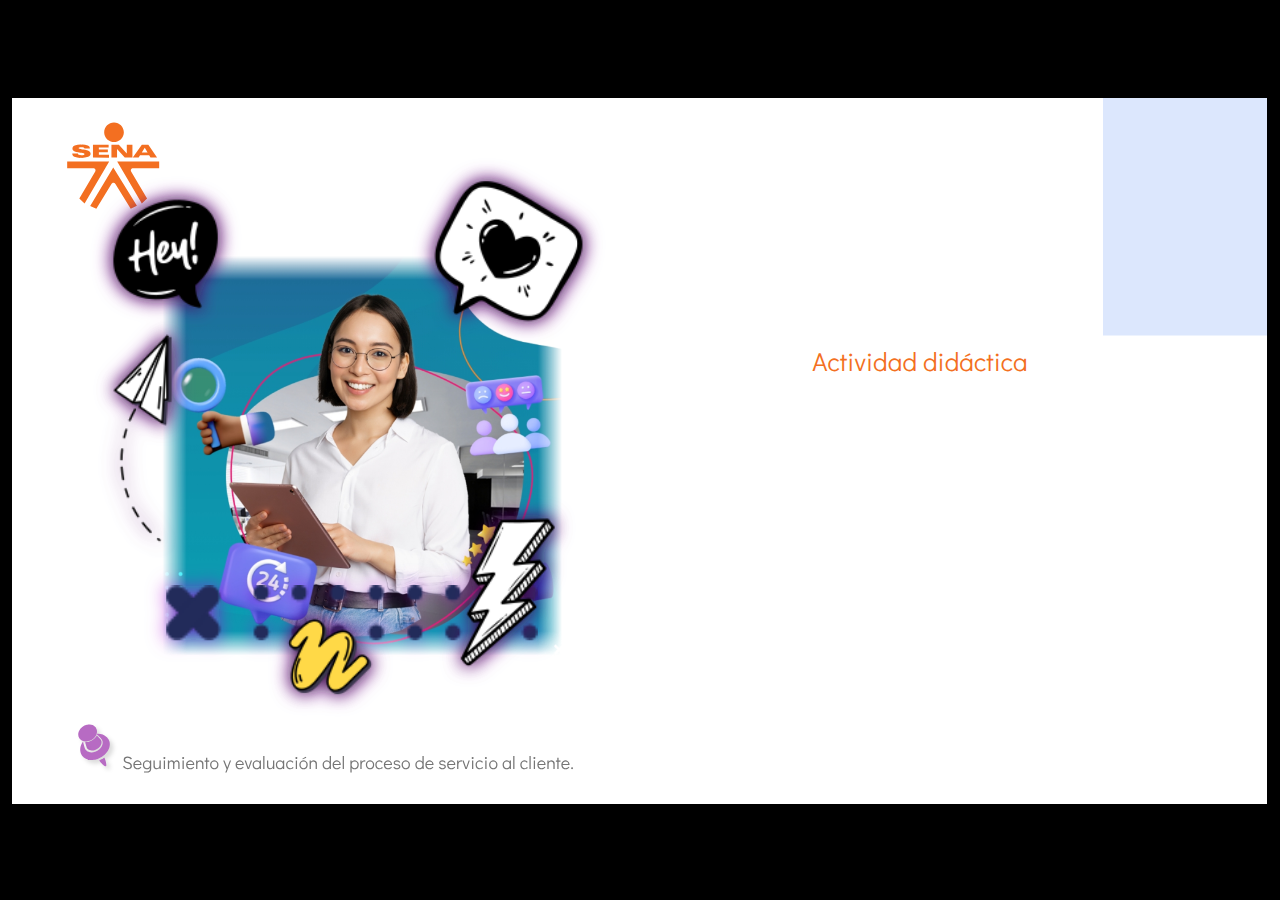
==== public/actividades/Actividad_1/index.html @ a79c1f11 "Commit Ad" ====
﻿<!doctype html>
<html lang="es">
<head>
  <meta charset="utf-8">
  <!-- Creado con Storyline 360 - http://www.articulate.com  -->
  <!-- version: 3.69.28997.0 -->
  <title>Actividad_did&#225;ctica-CF3 ##134104 TECNICO Asistencia para la inteligencia empres</title>
  <meta http-equiv="x-ua-compatible" content="IE=edge"/>
  <meta name="viewport" content="width=device-width,initial-scale=1,user-scalable=no,shrink-to-fit=no,minimal-ui"/>
  <meta name="apple-mobile-web-app-capable" content="yes"/>
  <style>
    html, body { height: 100%; padding: 0; margin: 0 }
    #app { height: 100%; width: 100%; }
  </style>

  <script>
    window.DS = {};
    window.globals = {
      DATA_PATH_BASE: '',
      HAS_FRAME: true,
      HAS_SLIDE: true,

      lmsPresent: false,
      tinCanPresent: false,
      cmi5Present: false,
      aoSupport: false,
      scale: 'show all',
      captureRc: false,
      browserSize: 'optimal',
      bgColor: '#000000',
      features: 'AccessibleVideo,ConnectionMessages,FullScreenToggle,InsertSvgPicture,LayerPresentAsDialog,MultipleQuizTracking,UpdatedThemeEditor',
      themeName: 'classic',
      preloaderColor: '#FFFFFF',
      suppressAnalytics: false,
      productChannel: 'stable',
      publishSource: 'storyline',
      aid: 'aid|5304b41d-7af7-4125-b8d1-83eb222823e2',
      cid: '2b68756e-c4d6-4a16-aad3-a541e196cc2e',
      playerVersion: '3.69.28997.0',
      publishTimestamp: '2022-11-30T01:45:24.4490312Z',
      maxIosVideoElements: 10,
      connectionSettings: { },

      
      parseParams: function(qs) {
        if (window.globals.parsedParams != null) {
          return window.globals.parsedParams;
        }
        qs = (qs || window.location.search.substr(1)).split('+').join(' ');
        var params = {},
            tokens,
            re = /[?&]?([^=]+)=([^&]*)/g;

        while (tokens = re.exec(qs)) {
          params[decodeURIComponent(tokens[1]).trim()] =
            decodeURIComponent(tokens[2]).trim();
        }
        window.globals.parsedParams = params;
        return params;
      }

    };
  </script>
  <script>
    var isIe11 = ('ActiveXObject' in window || window.MSBlobBuilder != null)
      && window.msCrypto != null && !window.ActiveXObject;
    if (isIe11) {
      window.globals.unsupportedBrowser = true;
      document.write(atob('[base64]'));
    }
  </script>
  
  <script>window.THREE = { };</script>
  
</head>
<body style="background: #000000" class="cs-HTML theme-classic">
  <!-- 360 -->
  <script>!function(e){var i=/iPhone/i,o=/iPod/i,n=/iPad/i,t=/(?=.*\bAndroid\b)(?=.*\bMobile\b)/i,d=/Android/i,s=/(?=.*\bAndroid\b)(?=.*\bSD4930UR\b)/i,b=/(?=.*\bAndroid\b)(?=.*\b(?:KFOT|KFTT|KFJWI|KFJWA|KFSOWI|KFTHWI|KFTHWA|KFAPWI|KFAPWA|KFARWI|KFASWI|KFSAWI|KFSAWA)\b)/i,r=/IEMobile/i,h=/(?=.*\bWindows\b)(?=.*\bARM\b)/i,a=/BlackBerry/i,l=/BB10/i,p=/Opera Mini/i,f=/(CriOS|Chrome)(?=.*\bMobile\b)/i,u=/(?=.*\bFirefox\b)(?=.*\bMobile\b)/i,c=new RegExp("(?:Nexus 7|BNTV250|Kindle Fire|Silk|GT-P1000)","i"),w=function(e,i){return e.test(i)},A=function(e){var A=e||navigator.userAgent,v=A.split("[FBAN");if(void 0!==v[1]&&(A=v[0]),this.apple={phone:w(i,A),ipod:w(o,A),tablet:!w(i,A)&&w(n,A),device:w(i,A)||w(o,A)||w(n,A)},this.amazon={phone:w(s,A),tablet:!w(s,A)&&w(b,A),device:w(s,A)||w(b,A)},this.android={phone:w(s,A)||w(t,A),tablet:!w(s,A)&&!w(t,A)&&(w(b,A)||w(d,A)),device:w(s,A)||w(b,A)||w(t,A)||w(d,A)},this.windows={phone:w(r,A),tablet:w(h,A),device:w(r,A)||w(h,A)},this.other={blackberry:w(a,A),blackberry10:w(l,A),opera:w(p,A),firefox:w(u,A),chrome:w(f,A),device:w(a,A)||w(l,A)||w(p,A)||w(u,A)||w(f,A)},this.seven_inch=w(c,A),this.any=this.apple.device||this.android.device||this.windows.device||this.other.device||this.seven_inch,this.phone=this.apple.phone||this.android.phone||this.windows.phone,this.tablet=this.apple.tablet||this.android.tablet||this.windows.tablet,"undefined"==typeof window)return this},v=function(){var e=new A;return e.Class=A,e};"undefined"!=typeof module&&module.exports&&"undefined"==typeof window?module.exports=A:"undefined"!=typeof module&&module.exports&&"undefined"!=typeof window?module.exports=v():"function"==typeof define&&define.amd?define("isMobile",[],e.isMobile=v()):e.isMobile=v()}(this);
    window.isMobile.apple.tablet = window.isMobile.apple.tablet ||
      (navigator.platform === 'MacIntel' && navigator.maxTouchPoints > 1);
    window.isMobile.apple.device = window.isMobile.apple.device || window.isMobile.apple.tablet;
    window.isMobile.tablet = window.isMobile.tablet || window.isMobile.apple.tablet;
    window.isMobile.any = window.isMobile.any || window.isMobile.apple.tablet;
  </script>

  <div id="focus-sink" tabindex="-1"></div>

  <div id="preso"></div>
  <script>
    (function() {

      var classTypes = [ 'desktop', 'mobile', 'phone', 'tablet' ];

      var addDeviceClasses = function(prefix, testObj) {
        var curr, i;
        for (i = 0; i < classTypes.length; i++) {
          curr = classTypes[i];
          if (testObj[curr]) {
            document.body.classList.add(prefix + curr);
          }
        }
      };

      var params = window.globals.parseParams(),
          isDevicePreview = params.devicepreview === '1',
          isPhoneOverride = params.deviceType === 'phone' || (isDevicePreview && params.phone == '1'),
          isTabletOverride = (params.deviceType === 'tablet' || isDevicePreview) && !isPhoneOverride,
          isMobileOverride = isPhoneOverride || isTabletOverride;

      var deviceView = {
        desktop: !window.isMobile.any && !isMobileOverride,
        mobile: window.isMobile.any || isMobileOverride,
        phone: isPhoneOverride || (window.isMobile.phone && !isTabletOverride),
        tablet: isTabletOverride || window.isMobile.tablet
      };

      window.globals.deviceView = deviceView;
      window.isMobile.desktop = !window.isMobile.any;
      window.isMobile.mobile = window.isMobile.any;

      addDeviceClasses('view-', deviceView);

    })();
  </script>
  
  <script src='story_content/user.js' type=text/javascript></script>
  <div class="slide-loader"></div>

  <script>
    if (window.globals.deviceView.isMobile) { var doc = document, loader = doc.body.querySelector('.slide-loader'); [ 1, 2, 3 ].forEach(function(n) { var d = doc.createElement('div'); d.style.backgroundColor = window.globals.preloaderColor; d.classList.add('mobile-loader-dot'); d.classList.add('dot' + n); loader.appendChild(d); }); }
  </script>

  <div class="mobile-load-title-overlay" style="display: none">
    <div class="mobile-load-title">Actividad_did&#225;ctica-CF3 ##134104 TECNICO Asistencia para la inteligencia empres</div>
  </div>

  <div class="mobile-chrome-warning"></div>

  
<style>
  .warn-connection-dialog {
    display: none;
    background: transparent;
    pointer-events: none;
    position: fixed;
    left: 0;
    top: 0;
    width: 100%;
    height: 100%;
    z-index: 999;
  }

  .warn-connection-content {
    border-radius: 4px;
    background: white;
    border: 1px solid #E7E7E7;
    color: #333333;
    box-shadow: 0 2px 4px rgba(0, 0, 0, 0.25);
    transition: all 150ms ease-out;
    position: absolute;
    white-space: nowrap;
  }

  .view-phone.is-landscape .warn-connection-content {
    left: 23px;
    bottom: 23px;
  }

  .view-tablet.is-landscape .warn-connection-content {
    left: 50%;
    top: 20px;
    transform: translateX(-50%);
  }

  .is-portrait .warn-connection-content {
    transform: translate(-50%, calc(-100% - 15px));
  }

  .warn-connection-content p {
    display: inline-block;
    margin: 0 8px 0 0;
    line-height: 33px;
    font-size: 11px;
  }

  .warn-connection-content svg {
    position: relative;
    vertical-align: middle;
    margin: 0 2px 2px 8px;
  }

  .view-desktop .warn-connection-content {
    left: 1.5em;
    bottom: 1.5em;
  }

  .view-desktop .warn-connection-content p {
    font-size: 1.1em;
  }

  .is-offline .warn-connection-dialog {
    display: block;
  }

  .is-offline .cs-panel * {
    pointer-events: none !important;
  }

  .is-offline .cs-panel {
    pointer-events: all !important;
  }

  .is-offline #nav-controls * {
    pointer-events: none !important;
  }

  .is-offline #nav-controls {
    pointer-events: all !important;
  }
</style>

<div class="warn-connection-dialog">
  <div class="warn-connection-content">
    <svg width="17" height="15" viewBox="0 0 17 15" xmlns="http://www.w3.org/2000/svg">
      <path fill="#8F0000" stroke="white" d="M16.07,12.98 L15.88,12.23 L9.51,1.21 C8.97,0.26,7.6,0.26,7.06,1.21 L0.69,12.23 C0.15,13.16,0.81,14.36,1.91,14.36 H14.65 C15.47,14.36,16.05,13.7,16.07,12.98 Z"/>
      <path fill="white" stroke="white" d="M8.58,5.5 C8.35,5.28,8.5,5.35,8.21,5.32 C8.09,5.35,7.97,5.49,7.96,5.67 C7.97,5.79,7.98,5.92,7.98,6.04 L7.98,6.04 C7.99,6.17,8,6.31,8.01,6.43 L8.01,6.44 C8.03,6.92,8.06,7.41,8.09,7.9 L8.09,7.9 C8.12,8.39,8.14,8.88,8.17,9.37 C8.17,9.39,8.18,9.42,8.2,9.44 C8.23,9.46,8.25,9.47,8.28,9.47 C8.31,9.47,8.34,9.46,8.35,9.44 C8.37,9.43,8.38,9.4,8.39,9.35 L8.39,9.34 C8.39,9.24,8.4,9.15,8.4,9.05 L8.4,9.05 C8.41,8.96,8.41,8.86,8.42,8.75 C8.43,8.44,8.45,8.12,8.47,7.81 L8.47,7.81 C8.49,7.49,8.51,7.18,8.53,6.87 C8.55,6.46,8.56,6.05,8.59,5.64 L8.6,5.62 C8.6,5.57,8.59,5.53,8.58,5.5 L8.21,5.32 Z"/>
      <circle fill="white" stroke="white" cx="8.3" cy="11.35" r="0.3"/>
    </svg>
    <p>You are offline. Trying to reconnect...</p>
  </div>
</div>

<script>
  (function() {
    window.DS.connection = {
      warningShown: false,
      assets: {},
      loadingAssetGroup: false,
      retryDelay: 500
    };

    // @TODO this is POC code and can be cleaned up a bit more if we move forward
    // with the feature



    // The `window.globals.features` variable must be set in `webpack.dev.config` when testing locally - it is not enough
    // to have it in the data - but it must be set there as well.
    var useConnectionMessages = window.AbortController != null &&
      window.location.protocol != 'file:' &&
      window.globals.features.indexOf('ConnectionMessages') != -1;

    window.DS.connection.useConnectionMessages = useConnectionMessages

    var assetCount = 0;
    var checkLoadedId;
    var connectionSettings = window.globals.connectionSettings;

    if (useConnectionMessages && connectionSettings != null) {
      var contentEl = document.querySelector('.warn-connection-content');
      var messageEl = contentEl.querySelector('p')

      if (connectionSettings.useDarkTheme) {
        contentEl.style.borderColor = '#BABBBA';
        contentEl.style.backgroundColor = '#282828';
        contentEl.style.color = '#FFFFFF';
      }

      if (connectionSettings.message != null) {
        messageEl.textContent = window.decodeURIComponent(connectionSettings.message);
      }
    }

    function checkAssetsReady() {
      for (var i in DS.connection.assets) {
        if (!DS.connection.assets[i].success) {
          return false;
        }
      }
      return true;
    }

    function stopAssetGroup() {
      if (!useConnectionMessages) { return; }

      assetCount = 0;

      DS.connection.oldAssetGroup = DS.connection.assets;
      DS.connection.assets = {};
      DS.connection.loadingAssetGroup = false;
      clearInterval(checkLoadedId);
    }

    function startAssetGroup() {
      if (!useConnectionMessages) { return; }
      var ticks = 0;
      clearInterval(checkLoadedId);
      checkLoadedId = setInterval(function() {
        var loaded = 0;
        if (assetCount === 0 && loaded === 0) {
          clearInterval(checkLoadedId);
          return;
        }

        for (var i in DS.connection.assets) {
          if (DS.connection.assets[i].success) {
            loaded++;
          }
        }

        if (assetCount === loaded && checkAssetsReady()) {
          for (var i in DS.connection.assets) {
            if (DS.connection.assets[i].action) {
              DS.connection.assets[i].action();
            }
          }
          hideWarning();
          stopAssetGroup();
        }
      }, 100)
    }

    function requiredAsset(url, action, retry, type) {
      if (!useConnectionMessages) { return; }
      if (DS.connection.assets[url]) { return; }

      DS.connection.assets[url] = {
        success: false, action: action, retry: retry, type: type
      };
      assetCount = Object.keys(DS.connection.assets).length;
      if (!DS.connection.loadingAssetGroup) {
        startAssetGroup();
      }
      DS.connection.loadingAssetGroup = true;
    }

    function assetLoaded(url) {
      if (!useConnectionMessages) { return; }
      if (DS.connection.assets[url]) {
        DS.connection.assets[url].success = true;
      }
    }

    function assetFailed(url) {
      if (!useConnectionMessages) { return; }
      if (!DS.connection.assets[url]) {
        if (/\.js$/.test(url)) {
          setTimeout(function() {
            if (DS.connection.lastSlideLoaded != null) {
              DS.connection.lastSlideLoaded();
            }
          }, DS.connection.retryDelay);
        }
        return;
      }
      if (!DS.connection.warningShown) { showWarning(); }
      if (DS.connection.assets[url].retry) {
        setTimeout(function() {
          if (!DS.connection.assets[url].success) {
            DS.connection.assets[url].retry()
          }
        }, DS.connection.retryDelay);
      }
    }

    function hideWarning() {
      document.body.classList.remove('is-offline');
      DS.connection.warningShown = false;
    }
    DS.connection.hideWarning = hideWarning

    function showWarning(btn) {
      document.body.classList.add('is-offline')
      DS.connection.warningShown = true;
      updateWarningPosition();
    }

    function updateWarningPosition() {
      if (!DS.connection.warningShown) {
        return;
      }

      var isPortrait = document.body.classList.contains('is-portrait');
      var warningEl = document.querySelector('.warn-connection-content');

      if (isPortrait) {
        var slide = document.querySelector('.primary-slide');
        var slideRect = slide.getBoundingClientRect();

        warningEl.style.top = `${slideRect.top}px`
        warningEl.style.left = `${slideRect.left + slideRect.width / 2}px`
      } else {
        warningEl.style.top = null;
        warningEl.style.left = null;
      }

      window.requestAnimationFrame(updateWarningPosition);
    }

    // these will all be noops if the feature flag isn't set in
    // the data and `window.globals.features`
    DS.connection.requiredAsset = requiredAsset;
    DS.connection.assetLoaded = assetLoaded;
    DS.connection.assetFailed = assetFailed;
    DS.connection.stopAssetGroup = stopAssetGroup;
    DS.connection.startAssetGroup = startAssetGroup;
  })();
</script>


  <script>
    
    if (window.autoSpider && window.vInterfaceObject) {
      document.querySelector('.mobile-load-title-overlay').style.display = 'none';
    }
  </script>

  

  <link rel="stylesheet" href="html5/data/css/output.min.css" data-noprefix/>
</body>
<script src="html5/lib/scripts/bootstrapper.min.js"></script>
</html>
---- public/actividades/Actividad_1/html5/data/css/output.min.css ----
@font-face {
  font-family: 'Didact GothicBold CBoldCA0DB913';
  src: url('[data-uri]');
  font-style: normal;
  font-weight: normal;
}
@font-face {
  font-family: 'Didact Gothic Charset1_9A515F06';
  src: url('[data-uri]');
  font-style: normal;
  font-weight: normal;
}
@font-face {
  font-family: 'RobotoBold Charset1BoldC291E3D7';
  src: url('[data-uri]');
  font-style: normal;
  font-weight: normal;
}
@font-face {
  font-family: 'Roboto Charset1_ 69DHsq442EA457';
  src: url('[data-uri]');
  font-style: normal;
  font-weight: normal;
}
@font-face {
  font-family: 'Didact Gothic Charset0_9B944016';
  src: url('[data-uri]');
  font-style: normal;
  font-weight: normal;
}
@font-face {
  font-family: 'Didact GothicBold CBoldC69CEF59';
  src: url('[data-uri]');
  font-style: normal;
  font-weight: normal;
}
@font-face {
  font-family: 'Roboto Charset0_v5lJSRq46A5EDB0';
  src: url('[data-uri]');
  font-style: normal;
  font-weight: normal;
}
@font-face {
  font-family: 'RobotoBold Charset0BoldDCB83F8C';
  src: url('[data-uri]');
  font-style: normal;
  font-weight: normal;
}
.cs-HTML {
  background: rgba(0, 0, 0, 1);
}
.cs-npnxnanbnsnfns00000000001 .cs-infopanel  {
  box-shadow: 0 1px 0 rgba(0, 0, 0, 1);
  background: rgba(255, 255, 255, 1);
}
.cs-npnxnanbnsnfns00000000001 .cs-infopanel .cs-link {
  color: rgba(124, 34, 128, 1);
}
.cs-npnxnanbnsnfns00000000001 .cs-infopanel .cs-link:hover {
  color: rgba(0, 0, 238, 1);
}
.cs-npnxnanbnsnfns00000000001 .cs-infopanel .cs-name {
  color: rgba(68, 68, 68, 1);
}
.cs-npnxnanbnsnfns00000000001 .cs-infopanel .cs-title {
  color: rgba(153, 153, 153, 1);
}
.cs-npnxnanbnsnfns00000000001 .cs-infopanelpopup  {
  box-shadow: 0 1px 0 rgba(0, 0, 0, 1);
  background: linear-gradient(180deg, rgba(29, 29, 29, 1) 0%, rgba(11, 11, 11, 1) 100%);
}
.cs-npnxnanbnsnfns00000000001 .cs-infopanelpopup .cs-link {
  color: rgba(255, 255, 255, 1);
}
.cs-npnxnanbnsnfns00000000001 .cs-infopanelpopup .cs-link:hover {
  color: rgba(117, 117, 117, 1);
}
.cs-npnxnanbnsnfns00000000001 .cs-infopanelpopup .cs-name {
  color: rgba(114, 114, 114, 1);
}
.cs-npnxnanbnsnfns00000000001 .cs-infopanelpopup .cs-bio {
  color: rgba(255, 255, 255, 1);
}
.cs-npnxnanbnsnfns00000000001 .cs-timer  {
  color: rgba(255, 255, 255, 1);
}
.cs-npnxnanbnsnfns00000000001 .cs-duration stop:first-child {
  stop-color: rgba(0, 215, 255, 1);
}
.cs-npnxnanbnsnfns00000000001 .cs-duration stop:last-child {
  stop-color: rgba(0, 171, 255, 1);
}
.cs-npnxnanbnsnfns00000000001 .cs-elapsed stop:first-child {
  stop-color: rgba(254, 227, 71, 1);
}
.cs-npnxnanbnsnfns00000000001 .cs-elapsed stop:last-child {
  stop-color: rgba(252, 204, 42, 1);
}
.cs-npnxnanbnsnfns00000000001 .cs-timer .cs-pie .cs-innerstroke {
  stroke: rgba(255, 255, 255, 1);
}
.cs-npnxnanbnsnfns00000000001 .cs-timer .cs-pie .cs-innerborder {
  stroke: rgba(204, 204, 204, 1);
}
.cs-npnxnanbnsnfns00000000001 .cs-window  {
  box-shadow: 0 8px 5px rgba(0, 0, 0, 0.2);
  border-color: rgba(29, 29, 29, 1);
  background: rgba(42, 42, 42, 1);
  color: rgba(255, 255, 255, 1);
}
.cs-npnxnanbnsnfns00000000001 .cs-window .cs-diva {
  border-color: rgba(49, 49, 49, 1);
}
.cs-npnxnanbnsnfns00000000001 .cs-window .cs-divb {
  border-color: rgba(14, 14, 14, 1);
}
.cs-npnxnanbnsnfns00000000001 .cs-editor .cs-editor-slide {
  color: rgba(255, 255, 255, 1);
}
.cs-npnxnanbnsnfns00000000001 .cs-editor .cs-editor-html {
  color: rgba(255, 255, 255, 1);
}
.cs-npnxnanbnsnfns00000000001 .cs-editor .cs-editor-button {
  text-shadow: 0 1px 0 rgba(0, 0, 0, 1);
  color: rgba(255, 255, 255, 1);
  border-color: rgba(3, 3, 3, 1);
  background: linear-gradient(180deg, rgba(51, 51, 51, 1) 0%, rgba(20, 20, 20, 1) 100%);
}
.cs-npnxnanbnsnfns00000000001 .cs-editor .cs-editor-button:hover {
  background: linear-gradient(180deg, rgba(58, 58, 58, 1) 0%, rgba(12, 12, 12, 1) 100%);
}
.cs-npnxnanbnsnfns00000000001 .cs-editor .cs-editor-button:active {
  background: linear-gradient(180deg, rgba(20, 20, 20, 1) 0%, rgba(50, 50, 50, 1) 100%);
}
.cs-npnxnanbnsnfns00000000001 .cs-listitem  {
  color: rgba(255, 255, 255, 1);
  border-color: rgba(52, 52, 52, 1);
}
.cs-npnxnanbnsnfns00000000001 .cs-listitem.cs-viewed {
  color: rgba(135, 135, 135, 1);
}
.cs-npnxnanbnsnfns00000000001 .cs-listitem.cs-selected {
  color: rgba(255, 255, 255, 1);
  background: rgba(63, 63, 63, 1);
}
.cs-npnxnanbnsnfns00000000001 .cs-listitem.cs-selected:hover {
  background: rgba(63, 63, 63, 1);
}
.cs-npnxnanbnsnfns00000000001 .cs-listitem.cs-selected.hover {
  background: rgba(63, 63, 63, 1);
}
.cs-npnxnanbnsnfns00000000001 .cs-listitem.cs-selected:focus {
  background: rgba(63, 63, 63, 1);
}
.cs-npnxnanbnsnfns00000000001 .cs-listitem .cs-icon-carrot {
  fill: rgba(255, 255, 255, 1);
}
.cs-npnxnanbnsnfns00000000001 .cs-listitem .cs-icon-carrot .cs-shadow {
  fill: rgba(0, 0, 0, 1);
}
.cs-npnxnanbnsnfns00000000001 .cs-listitem:hover {
  background: rgba(49, 49, 49, 1);
}
.cs-npnxnanbnsnfns00000000001 .cs-listitem.hover {
  background: rgba(49, 49, 49, 1);
}
.cs-npnxnanbnsnfns00000000001 .cs-listitem:focus {
  background: rgba(49, 49, 49, 1);
}
.cs-npnxnanbnsnfns00000000001 .cs-glossary  {
  color: rgba(255, 255, 255, 1);
}
.cs-npnxnanbnsnfns00000000001 .cs-glossary .cs-scrolling-panel {
  background: rgba(51, 51, 51, 1);
}
.cs-npnxnanbnsnfns00000000001 .cs-glossary .cs-term.cs-selected .cs-choice-list-trigger {
  color: rgba(255, 255, 255, 1);
  background: rgba(63, 63, 63, 1);
}
.cs-npnxnanbnsnfns00000000001 .cs-glossary .cs-term.cs-selected .cs-choice-list-trigger:focus {
  color: rgba(255, 255, 255, 1);
  background: rgba(63, 63, 63, 1);
}
.cs-npnxnanbnsnfns00000000001 .cs-glossary .cs-term:hover .cs-choice-list-trigger {
  background: rgba(28, 28, 28, 1);
}
.cs-npnxnanbnsnfns00000000001 .cs-glossary .cs-term.hover .cs-choice-list-trigger {
  background: rgba(28, 28, 28, 1);
}
.cs-npnxnanbnsnfns00000000001 .cs-glossary .cs-term .cs-choice-list-trigger:focus {
  background: rgba(28, 28, 28, 1);
}
.cs-npnxnanbnsnfns00000000001 .cs-glossary .cs-diva {
  border-color: rgba(61, 61, 61, 1);
}
.cs-npnxnanbnsnfns00000000001 .cs-glossary .cs-divb {
  border-color: rgba(32, 32, 32, 1);
}
.cs-npnxnanbnsnfns00000000001 .cs-glossary .cs-divc {
  border-color: rgba(61, 61, 61, 1);
}
.cs-npnxnanbnsnfns00000000001 .cs-glossary .cs-heading {
  color: rgba(255, 255, 255, 1);
}
.cs-npnxnanbnsnfns00000000001 .cs-resource .cs-separator {
  border-color: rgba(44, 44, 44, 1);
}
.cs-npnxnanbnsnfns00000000001 .cs-outline  {
  color: rgba(255, 255, 255, 1);
}
.cs-npnxnanbnsnfns00000000001 .cs-outline .cs-diva {
  border-color: rgba(28, 28, 28, 1);
}
.cs-npnxnanbnsnfns00000000001 .cs-outline .cs-divb {
  border-color: rgba(54, 54, 54, 1);
}
.cs-npnxnanbnsnfns00000000001 .cs-outline .cs-divc {
  border-color: rgba(52, 52, 52, 1);
}
.cs-npnxnanbnsnfns00000000001 .cs-outline .cs-search-filter:hover {
  color: rgba(117, 117, 117, 1);
}
.cs-npnxnanbnsnfns00000000001 .cs-outline .cs-search-filter.hover {
  color: rgba(117, 117, 117, 1);
}
.cs-npnxnanbnsnfns00000000001 .cs-transcript  {
  color: rgba(255, 255, 255, 1);
}
.cs-npnxnanbnsnfns00000000001 .cs-transcript .cs-div {
  border-color: rgba(44, 44, 44, 1);
}
.cs-npnxnanbnsnfns00000000001 .cs-tabs:not(.topmenu-item) {
  color: rgba(114, 114, 114, 1);
}
.cs-npnxnanbnsnfns00000000001 .cs-tabs .cs-inner-button:not(.topmenu-item) {
  text-shadow: 0 1px 0 rgba(0, 0, 0, 1);
}
.cs-npnxnanbnsnfns00000000001 .cs-tabs:hover:not(.topmenu-item) {
  color: rgba(82, 84, 84, 1);
}
.cs-npnxnanbnsnfns00000000001 .cs-tabs.cs-selected {
  background: rgba(36, 36, 36, 1);
  color: rgba(255, 255, 255, 1);
}
.cs-npnxnanbnsnfns00000000001 .cs-seekcontrol  {
  background: linear-gradient(180deg, rgba(51, 51, 51, 1) 0%, rgba(20, 20, 20, 1) 100%);
  border-color: rgba(3, 3, 3, 1);
}
.cs-npnxnanbnsnfns00000000001 .cs-seekcontrol .cs-button:hover .cs-icon {
  fill: rgba(255, 255, 255, 1);
}
.cs-npnxnanbnsnfns00000000001 .cs-seekcontrol .cs-button.hover .cs-icon {
  fill: rgba(255, 255, 255, 1);
}
.cs-npnxnanbnsnfns00000000001 .cs-seekcontrol .cs-button .cs-icon-shadow {
  fill: rgba(0, 0, 0, 1);
}
.cs-npnxnanbnsnfns00000000001 .cs-seekcontrol .cs-button .cs-icon {
  fill: rgba(255, 255, 255, 1);
}
.cs-npnxnanbnsnfns00000000001 .cs-seekcontrol .cs-seek .cs-fill {
  background: rgba(255, 255, 255, 1);
}
.cs-npnxnanbnsnfns00000000001 .cs-seekcontrol .cs-seek {
  background: rgba(34, 34, 34, 1);
  border-color: rgba(26, 26, 26, 1);
}
.cs-npnxnanbnsnfns00000000001 .cs-searchinput .cs-input {
  color: rgba(45, 45, 45, 1);
  border-color: rgba(32, 32, 32, 1);
  background: rgba(255, 255, 255, 1);
}
.cs-npnxnanbnsnfns00000000001 .cs-searchinput .cs-input:focus {
  color: rgba(45, 45, 45, 1);
  background: rgba(255, 255, 255, 1);
}
.cs-npnxnanbnsnfns00000000001 .cs-searchinput .cs-input:hover {
  box-shadow: inset 0 0 1px 0 rgba(235, 148, 113, 0);
}
.cs-npnxnanbnsnfns00000000001 .cs-searchinput .cs-input.hover {
  box-shadow: inset 0 0 1px 0 rgba(235, 148, 113, 0);
}
.cs-npnxnanbnsnfns00000000001 .cs-searchinput .cs-button .cs-icon {
  fill: rgba(255, 255, 255, 1);
}
.cs-npnxnanbnsnfns00000000001 .cs-searchinput .cs-button:hover {
  fill: linear-gradient(180deg, rgba(58, 58, 58, 1) 0%, rgba(12, 12, 12, 1) 100%);
}
.cs-npnxnanbnsnfns00000000001 .cs-searchinput .cs-button.hover {
  fill: linear-gradient(180deg, rgba(58, 58, 58, 1) 0%, rgba(12, 12, 12, 1) 100%);
}
.cs-npnxnanbnsnfns00000000001 .cs-menu  {
  box-shadow: 0 1px 0 rgba(14, 14, 14, 1);
  background: rgba(36, 36, 36, 1);
}
.cs-npnxnanbnsnfns00000000001 .cs-topmenu-item.active .cs-tab {
  background: rgba(36, 36, 36, 1);
}
.cs-npnxnanbnsnfns00000000001 .cs-logo  {
  box-shadow: 0 1px 0 rgba(0, 0, 0, 1);
  background: rgba(255, 255, 255, 1);
}
.cs-npnxnanbnsnfns00000000001 .cs-checkbox  {
  color: rgba(255, 255, 255, 1);
}
.cs-npnxnanbnsnfns00000000001 .cs-checkbox:hover {
  border-color: rgba(156, 156, 156, 1);
}
.cs-npnxnanbnsnfns00000000001 .cs-checkbox.hover {
  border-color: rgba(156, 156, 156, 1);
}
.cs-npnxnanbnsnfns00000000001 .cs-checkbox .cs-box {
  color: rgba(255, 255, 255, 1);
  border-color: rgba(22, 22, 22, 1);
}
.cs-npnxnanbnsnfns00000000001 .cs-checkbox .cs-box:checked::after {
  color: rgba(43, 196, 0, 1);
}
.cs-npnxnanbnsnfns00000000001 .cs-checkbox .cs-box.checked.after {
  color: rgba(43, 196, 0, 1);
}
.cs-npnxnanbnsnfns00000000001 .cs-button  {
  text-shadow: 0 1px 0 rgba(0, 0, 0, 0);
  color: rgba(255, 255, 255, 1);
  border-color: rgba(3, 3, 3, 1);
  background: linear-gradient(180deg, rgba(243, 111, 33, 1) 0%, rgba(243, 111, 33, 1) 100%);
  box-shadow: 0 1px 0 rgba(37, 37, 37, 1);
}
.cs-npnxnanbnsnfns00000000001 .cs-button .cs-icon {
  fill: rgba(255, 255, 255, 1);
}
.cs-npnxnanbnsnfns00000000001 .cs-button .cs-icon-shadow {
  fill: rgba(0, 0, 0, 0);
}
.cs-npnxnanbnsnfns00000000001 .cs-button:hover {
  background: linear-gradient(180deg, rgba(253, 188, 46, 1) 0%, rgba(255, 192, 0, 1) 100%);
}
.cs-npnxnanbnsnfns00000000001 .cs-button.hover {
  background: linear-gradient(180deg, rgba(253, 188, 46, 1) 0%, rgba(255, 192, 0, 1) 100%);
}
.cs-npnxnanbnsnfns00000000001 .cs-button:active {
  background: linear-gradient(180deg, rgba(20, 20, 20, 1) 0%, rgba(50, 50, 50, 1) 100%);
}
.cs-npnxnanbnsnfns00000000001 .cs-button.cs-disabled:hover {
  background: linear-gradient(180deg, rgba(243, 111, 33, 1) 0%, rgba(243, 111, 33, 1) 100%);
}
.cs-npnxnanbnsnfns00000000001 .cs-button.cs-disabled.hover {
  background: linear-gradient(180deg, rgba(243, 111, 33, 1) 0%, rgba(243, 111, 33, 1) 100%);
}
.cs-npnxnanbnsnfns00000000001 .cs-button.cs-disabled:active {
  background: linear-gradient(180deg, rgba(243, 111, 33, 1) 0%, rgba(243, 111, 33, 1) 100%);
}
.cs-npnxnanbnsnfns00000000001 .cs-button.cs-volume:hover {
  background: linear-gradient(180deg, rgba(243, 111, 33, 1) 0%, rgba(243, 111, 33, 1) 100%);
}
.cs-npnxnanbnsnfns00000000001 .cs-button.cs-volume.hover {
  background: linear-gradient(180deg, rgba(243, 111, 33, 1) 0%, rgba(243, 111, 33, 1) 100%);
}
.cs-npnxnanbnsnfns00000000001 .cs-button.cs-volume:active {
  background: linear-gradient(180deg, rgba(243, 111, 33, 1) 0%, rgba(243, 111, 33, 1) 100%);
}
.cs-npnxnanbnsnfns00000000001.cs-base  {
  color: rgba(255, 255, 255, 1);
  border-color: rgba(0, 0, 0, 1);
  background: linear-gradient(180deg, rgba(0, 0, 0, 1) 0%, rgba(0, 0, 0, 1) 100%);
}
.cs-npnxnanbnsnfns00000000001.cs-base .cs-separator .cs-diva {
  background: rgba(14, 14, 14, 1);
}
.cs-npnxnanbnsnfns00000000001.cs-base .cs-separator .cs-divb {
  background: rgba(49, 49, 49, 1);
}
.cs-npnxnanbnsnfns00000000001.cs-base .cs-topmenu-item.active .cs-tab {
  border-color: rgba(14, 14, 14, 1);
}
.cs-npnxnanbnsnfns00000000001.cs-base .cs-topmenu-item.active .cs-panel {
  border-color: rgba(14, 14, 14, 1);
}
.cs-npnxnanbnsnfns00000000001.cs-base .cs-left {
  background: linear-gradient(180deg, rgba(27, 27, 27, 1) 0%, rgba(10, 10, 10, 1) 100%);
}
.cs-npnxnanbnsnfns00000000001.cs-base .cs-area-primary .cs-slide-container {
  background: linear-gradient(180deg, rgba(29, 29, 29, 1) 0%, rgba(11, 11, 11, 1) 100%);
}
.cs-npnxnanbnsnfns00000000001 .cs-volume::-moz-range-thumb {
  border-color: rgba(28, 28, 28, 1);
  box-shadow: inset 0 0 1px 0 rgba(90, 90, 90, 1);
  background: rgba(76, 76, 76, 1);
}
.cs-npnxnanbnsnfns00000000001 .cs-volume::-ms-thumb {
  border-color: rgba(28, 28, 28, 1);
  box-shadow: inset 0 0 1px 0 rgba(90, 90, 90, 1);
  background: rgba(76, 76, 76, 1);
}
.cs-npnxnanbnsnfns00000000001 .cs-volume::-webkit-slider-thumb {
  border-color: rgba(28, 28, 28, 1);
  box-shadow: inset 0 0 1px 0 rgba(90, 90, 90, 1);
  background: rgba(76, 76, 76, 1);
}
.cs-npnxnanbnsnfns00000000001 .cs-volume::-moz-range-track {
  border-color: rgba(73, 73, 73, 1);
  background: rgba(49, 49, 49, 1);
}
.cs-npnxnanbnsnfns00000000001 .cs-volume::-ms-track {
  border-color: rgba(73, 73, 73, 1);
  background: rgba(49, 49, 49, 1);
}
.cs-npnxnanbnsnfns00000000001 .cs-volume::-webkit-slider-runnable-track {
  border-color: rgba(73, 73, 73, 1);
  background: rgba(49, 49, 49, 1);
}
body.show-focus .tab-focus-box {
  border-color: rgba(255, 255, 0, 1);
}
.skipnav {
  border-color: rgba(255, 255, 0, 1);
}
.fn-npnxnanbsnfns00000000001 {
  font-family: 'Didact Gothic654D575A';
  -webkit-font-variant-ligatures: no-common-ligatures;
  font-variant-ligatures: no-common-ligatures;
}
.fn-pxabnsnfns00000000001 {
  font-family: 'Didact Gothic654D575A';
  -webkit-font-variant-ligatures: no-common-ligatures;
  font-variant-ligatures: no-common-ligatures;
}
.fn-npxnabnsnfns00000000001 {
  font-family: 'Didact Gothic654D575A';
  -webkit-font-variant-ligatures: no-common-ligatures;
  font-variant-ligatures: no-common-ligatures;
}
.fn-npnxnanbnsnfns00000000001 {
  font-family: 'Didact Gothic654D575A';
  -webkit-font-variant-ligatures: no-common-ligatures;
  font-variant-ligatures: no-common-ligatures;
}
.fn-pxabnsnfns00000000000 {
  font-family: 'Didact Gothic654D575A';
  -webkit-font-variant-ligatures: no-common-ligatures;
  font-variant-ligatures: no-common-ligatures;
}
@font-face {
  font-family: 'Didact Gothic654D575A';
  src: url('[data-uri]');
  font-style: normal;
  font-weight: normal;
}
@font-face {
  font-family: 'Didact Gothic654D575A';
  src: url('[data-uri]');
  font-style: normal;
  font-weight: normal;
}
.cs-InvalidPromptSlide .cs-6MNATpksIbW-InvalidPromptSlide-btn0 {
  color: rgba(255, 255, 255, 1);
  border-color: rgba(3, 3, 3, 1);
  background: linear-gradient(180deg, rgba(51, 51, 51, 1) 0%, rgba(20, 20, 20, 1) 100%);
  text-shadow: 0 1px 0 rgba(0, 0, 0, 1);
}
.cs-InvalidPromptSlide .cs-6MNATpksIbW-InvalidPromptSlide-btn0 .cs-html {
  color: rgba(255, 255, 255, 1);
}
.cs-InvalidPromptSlide .cs-6MNATpksIbW-InvalidPromptSlide-btn0 .cs-slide {
  border-color: rgba(255, 255, 255, 1);
}
.cs-InvalidPromptSlide .cs-6MNATpksIbW-InvalidPromptSlide-btn0:hover {
  background: linear-gradient(180deg, rgba(58, 58, 58, 1) 0%, rgba(12, 12, 12, 1) 100%);
}
.cs-InvalidPromptSlide .cs-6MNATpksIbW-InvalidPromptSlide-btn0:active {
  background: linear-gradient(180deg, rgba(20, 20, 20, 1) 0%, rgba(50, 50, 50, 1) 100%);
}
.cs-PrintPromptSlide .cs-6MNATpksIbW-PrintPromptSlide-btn0 {
  color: rgba(255, 255, 255, 1);
  border-color: rgba(3, 3, 3, 1);
  background: linear-gradient(180deg, rgba(51, 51, 51, 1) 0%, rgba(20, 20, 20, 1) 100%);
  text-shadow: 0 1px 0 rgba(0, 0, 0, 1);
}
.cs-PrintPromptSlide .cs-6MNATpksIbW-PrintPromptSlide-btn0 .cs-html {
  color: rgba(255, 255, 255, 1);
}
.cs-PrintPromptSlide .cs-6MNATpksIbW-PrintPromptSlide-btn0 .cs-slide {
  border-color: rgba(255, 255, 255, 1);
}
.cs-PrintPromptSlide .cs-6MNATpksIbW-PrintPromptSlide-btn0:hover {
  background: linear-gradient(180deg, rgba(58, 58, 58, 1) 0%, rgba(12, 12, 12, 1) 100%);
}
.cs-PrintPromptSlide .cs-6MNATpksIbW-PrintPromptSlide-btn0:active {
  background: linear-gradient(180deg, rgba(20, 20, 20, 1) 0%, rgba(50, 50, 50, 1) 100%);
}
.cs-ScrollPromptSlide .cs-6MNATpksIbW-ScrollPromptSlide-btn0 {
  color: rgba(255, 255, 255, 1);
  border-color: rgba(3, 3, 3, 1);
  background: linear-gradient(180deg, rgba(51, 51, 51, 1) 0%, rgba(20, 20, 20, 1) 100%);
  text-shadow: 0 1px 0 rgba(0, 0, 0, 1);
}
.cs-ScrollPromptSlide .cs-6MNATpksIbW-ScrollPromptSlide-btn0 .cs-html {
  color: rgba(255, 255, 255, 1);
}
.cs-ScrollPromptSlide .cs-6MNATpksIbW-ScrollPromptSlide-btn0 .cs-slide {
  border-color: rgba(255, 255, 255, 1);
}
.cs-ScrollPromptSlide .cs-6MNATpksIbW-ScrollPromptSlide-btn0:hover {
  background: linear-gradient(180deg, rgba(58, 58, 58, 1) 0%, rgba(12, 12, 12, 1) 100%);
}
.cs-ScrollPromptSlide .cs-6MNATpksIbW-ScrollPromptSlide-btn0:active {
  background: linear-gradient(180deg, rgba(20, 20, 20, 1) 0%, rgba(50, 50, 50, 1) 100%);
}
.cs-ExternalInterfaceErrorSlide .cs-buttonOK {
  color: rgba(255, 255, 255, 1);
  border-color: rgba(3, 3, 3, 1);
  background: linear-gradient(180deg, rgba(51, 51, 51, 1) 0%, rgba(20, 20, 20, 1) 100%);
  text-shadow: 0 1px 0 rgba(0, 0, 0, 1);
}
.cs-ExternalInterfaceErrorSlide .cs-buttonOK .cs-html {
  color: rgba(255, 255, 255, 1);
}
.cs-ExternalInterfaceErrorSlide .cs-buttonOK .cs-slide {
  border-color: rgba(255, 255, 255, 1);
}
.cs-ExternalInterfaceErrorSlide .cs-buttonOK:hover {
  background: linear-gradient(180deg, rgba(58, 58, 58, 1) 0%, rgba(12, 12, 12, 1) 100%);
}
.cs-ExternalInterfaceErrorSlide .cs-buttonOK:active {
  background: linear-gradient(180deg, rgba(20, 20, 20, 1) 0%, rgba(50, 50, 50, 1) 100%);
}
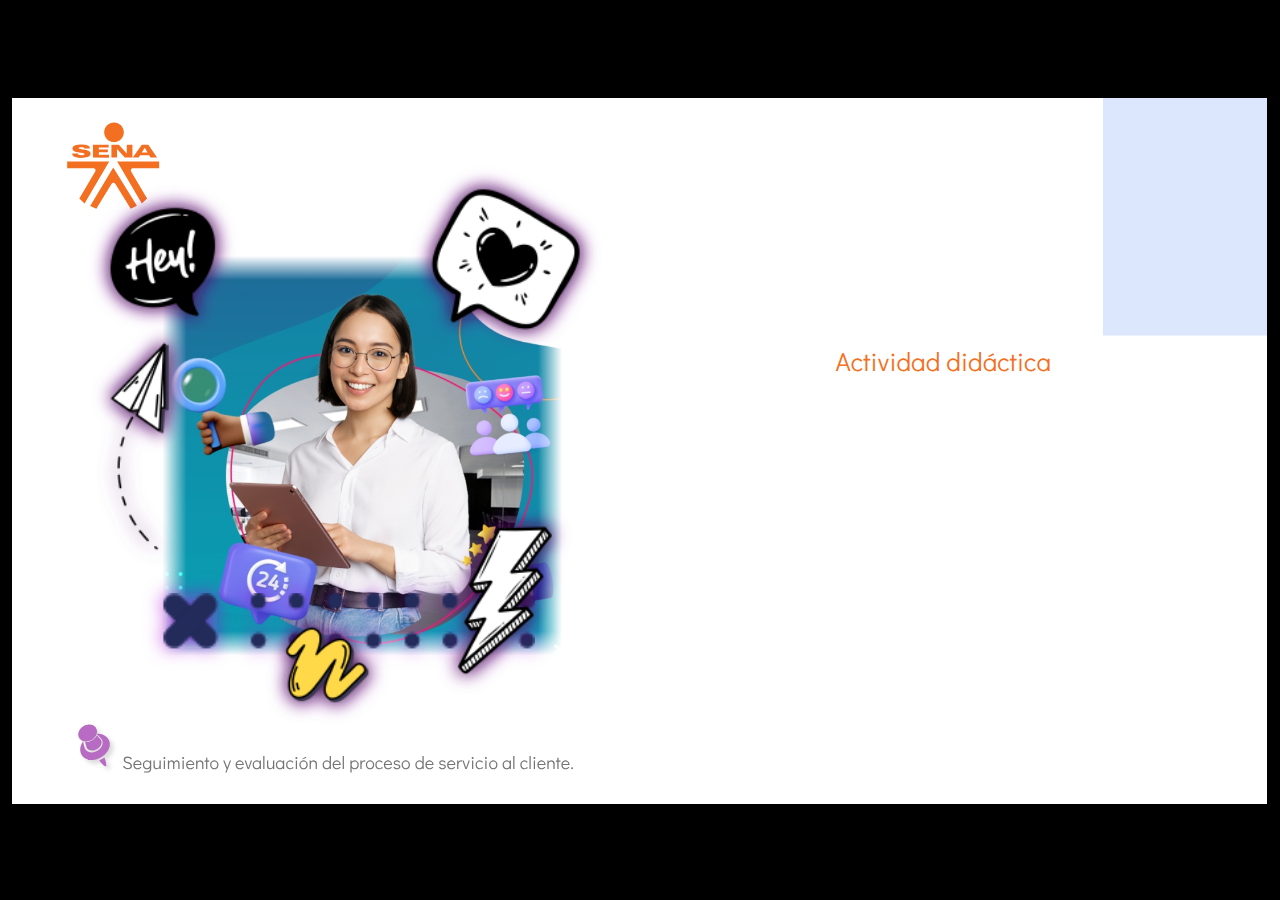
==== commit 89e5a718: "Se carga actividad didactica" ====
--- a/public/actividades/Actividad_1/index.html
+++ b/public/actividades/Actividad_1/index.html
@@ -1,423 +1,423 @@
-﻿<!doctype html>
-<html lang="es">
-<head>
-  <meta charset="utf-8">
-  <!-- Creado con Storyline 360 - http://www.articulate.com  -->
-  <!-- version: 3.69.28997.0 -->
-  <title>Actividad_did&#225;ctica-CF3 ##134104 TECNICO Asistencia para la inteligencia empres</title>
-  <meta http-equiv="x-ua-compatible" content="IE=edge"/>
-  <meta name="viewport" content="width=device-width,initial-scale=1,user-scalable=no,shrink-to-fit=no,minimal-ui"/>
-  <meta name="apple-mobile-web-app-capable" content="yes"/>
-  <style>
-    html, body { height: 100%; padding: 0; margin: 0 }
-    #app { height: 100%; width: 100%; }
-  </style>
-
-  <script>
-    window.DS = {};
-    window.globals = {
-      DATA_PATH_BASE: '',
-      HAS_FRAME: true,
-      HAS_SLIDE: true,
-
-      lmsPresent: false,
-      tinCanPresent: false,
-      cmi5Present: false,
-      aoSupport: false,
-      scale: 'show all',
-      captureRc: false,
-      browserSize: 'optimal',
-      bgColor: '#000000',
-      features: 'AccessibleVideo,ConnectionMessages,FullScreenToggle,InsertSvgPicture,LayerPresentAsDialog,MultipleQuizTracking,UpdatedThemeEditor',
-      themeName: 'classic',
-      preloaderColor: '#FFFFFF',
-      suppressAnalytics: false,
-      productChannel: 'stable',
-      publishSource: 'storyline',
-      aid: 'aid|5304b41d-7af7-4125-b8d1-83eb222823e2',
-      cid: '2b68756e-c4d6-4a16-aad3-a541e196cc2e',
-      playerVersion: '3.69.28997.0',
-      publishTimestamp: '2022-11-30T01:45:24.4490312Z',
-      maxIosVideoElements: 10,
-      connectionSettings: { },
-
-      
-      parseParams: function(qs) {
-        if (window.globals.parsedParams != null) {
-          return window.globals.parsedParams;
-        }
-        qs = (qs || window.location.search.substr(1)).split('+').join(' ');
-        var params = {},
-            tokens,
-            re = /[?&]?([^=]+)=([^&]*)/g;
-
-        while (tokens = re.exec(qs)) {
-          params[decodeURIComponent(tokens[1]).trim()] =
-            decodeURIComponent(tokens[2]).trim();
-        }
-        window.globals.parsedParams = params;
-        return params;
-      }
-
-    };
-  </script>
-  <script>
-    var isIe11 = ('ActiveXObject' in window || window.MSBlobBuilder != null)
-      && window.msCrypto != null && !window.ActiveXObject;
-    if (isIe11) {
-      window.globals.unsupportedBrowser = true;
-      document.write(atob('[base64]'));
-    }
-  </script>
-  
-  <script>window.THREE = { };</script>
-  
-</head>
-<body style="background: #000000" class="cs-HTML theme-classic">
-  <!-- 360 -->
-  <script>!function(e){var i=/iPhone/i,o=/iPod/i,n=/iPad/i,t=/(?=.*\bAndroid\b)(?=.*\bMobile\b)/i,d=/Android/i,s=/(?=.*\bAndroid\b)(?=.*\bSD4930UR\b)/i,b=/(?=.*\bAndroid\b)(?=.*\b(?:KFOT|KFTT|KFJWI|KFJWA|KFSOWI|KFTHWI|KFTHWA|KFAPWI|KFAPWA|KFARWI|KFASWI|KFSAWI|KFSAWA)\b)/i,r=/IEMobile/i,h=/(?=.*\bWindows\b)(?=.*\bARM\b)/i,a=/BlackBerry/i,l=/BB10/i,p=/Opera Mini/i,f=/(CriOS|Chrome)(?=.*\bMobile\b)/i,u=/(?=.*\bFirefox\b)(?=.*\bMobile\b)/i,c=new RegExp("(?:Nexus 7|BNTV250|Kindle Fire|Silk|GT-P1000)","i"),w=function(e,i){return e.test(i)},A=function(e){var A=e||navigator.userAgent,v=A.split("[FBAN");if(void 0!==v[1]&&(A=v[0]),this.apple={phone:w(i,A),ipod:w(o,A),tablet:!w(i,A)&&w(n,A),device:w(i,A)||w(o,A)||w(n,A)},this.amazon={phone:w(s,A),tablet:!w(s,A)&&w(b,A),device:w(s,A)||w(b,A)},this.android={phone:w(s,A)||w(t,A),tablet:!w(s,A)&&!w(t,A)&&(w(b,A)||w(d,A)),device:w(s,A)||w(b,A)||w(t,A)||w(d,A)},this.windows={phone:w(r,A),tablet:w(h,A),device:w(r,A)||w(h,A)},this.other={blackberry:w(a,A),blackberry10:w(l,A),opera:w(p,A),firefox:w(u,A),chrome:w(f,A),device:w(a,A)||w(l,A)||w(p,A)||w(u,A)||w(f,A)},this.seven_inch=w(c,A),this.any=this.apple.device||this.android.device||this.windows.device||this.other.device||this.seven_inch,this.phone=this.apple.phone||this.android.phone||this.windows.phone,this.tablet=this.apple.tablet||this.android.tablet||this.windows.tablet,"undefined"==typeof window)return this},v=function(){var e=new A;return e.Class=A,e};"undefined"!=typeof module&&module.exports&&"undefined"==typeof window?module.exports=A:"undefined"!=typeof module&&module.exports&&"undefined"!=typeof window?module.exports=v():"function"==typeof define&&define.amd?define("isMobile",[],e.isMobile=v()):e.isMobile=v()}(this);
-    window.isMobile.apple.tablet = window.isMobile.apple.tablet ||
-      (navigator.platform === 'MacIntel' && navigator.maxTouchPoints > 1);
-    window.isMobile.apple.device = window.isMobile.apple.device || window.isMobile.apple.tablet;
-    window.isMobile.tablet = window.isMobile.tablet || window.isMobile.apple.tablet;
-    window.isMobile.any = window.isMobile.any || window.isMobile.apple.tablet;
-  </script>
-
-  <div id="focus-sink" tabindex="-1"></div>
-
-  <div id="preso"></div>
-  <script>
-    (function() {
-
-      var classTypes = [ 'desktop', 'mobile', 'phone', 'tablet' ];
-
-      var addDeviceClasses = function(prefix, testObj) {
-        var curr, i;
-        for (i = 0; i < classTypes.length; i++) {
-          curr = classTypes[i];
-          if (testObj[curr]) {
-            document.body.classList.add(prefix + curr);
-          }
-        }
-      };
-
-      var params = window.globals.parseParams(),
-          isDevicePreview = params.devicepreview === '1',
-          isPhoneOverride = params.deviceType === 'phone' || (isDevicePreview && params.phone == '1'),
-          isTabletOverride = (params.deviceType === 'tablet' || isDevicePreview) && !isPhoneOverride,
-          isMobileOverride = isPhoneOverride || isTabletOverride;
-
-      var deviceView = {
-        desktop: !window.isMobile.any && !isMobileOverride,
-        mobile: window.isMobile.any || isMobileOverride,
-        phone: isPhoneOverride || (window.isMobile.phone && !isTabletOverride),
-        tablet: isTabletOverride || window.isMobile.tablet
-      };
-
-      window.globals.deviceView = deviceView;
-      window.isMobile.desktop = !window.isMobile.any;
-      window.isMobile.mobile = window.isMobile.any;
-
-      addDeviceClasses('view-', deviceView);
-
-    })();
-  </script>
-  
-  <script src='story_content/user.js' type=text/javascript></script>
-  <div class="slide-loader"></div>
-
-  <script>
-    if (window.globals.deviceView.isMobile) { var doc = document, loader = doc.body.querySelector('.slide-loader'); [ 1, 2, 3 ].forEach(function(n) { var d = doc.createElement('div'); d.style.backgroundColor = window.globals.preloaderColor; d.classList.add('mobile-loader-dot'); d.classList.add('dot' + n); loader.appendChild(d); }); }
-  </script>
-
-  <div class="mobile-load-title-overlay" style="display: none">
-    <div class="mobile-load-title">Actividad_did&#225;ctica-CF3 ##134104 TECNICO Asistencia para la inteligencia empres</div>
-  </div>
-
-  <div class="mobile-chrome-warning"></div>
-
-  
-<style>
-  .warn-connection-dialog {
-    display: none;
-    background: transparent;
-    pointer-events: none;
-    position: fixed;
-    left: 0;
-    top: 0;
-    width: 100%;
-    height: 100%;
-    z-index: 999;
-  }
-
-  .warn-connection-content {
-    border-radius: 4px;
-    background: white;
-    border: 1px solid #E7E7E7;
-    color: #333333;
-    box-shadow: 0 2px 4px rgba(0, 0, 0, 0.25);
-    transition: all 150ms ease-out;
-    position: absolute;
-    white-space: nowrap;
-  }
-
-  .view-phone.is-landscape .warn-connection-content {
-    left: 23px;
-    bottom: 23px;
-  }
-
-  .view-tablet.is-landscape .warn-connection-content {
-    left: 50%;
-    top: 20px;
-    transform: translateX(-50%);
-  }
-
-  .is-portrait .warn-connection-content {
-    transform: translate(-50%, calc(-100% - 15px));
-  }
-
-  .warn-connection-content p {
-    display: inline-block;
-    margin: 0 8px 0 0;
-    line-height: 33px;
-    font-size: 11px;
-  }
-
-  .warn-connection-content svg {
-    position: relative;
-    vertical-align: middle;
-    margin: 0 2px 2px 8px;
-  }
-
-  .view-desktop .warn-connection-content {
-    left: 1.5em;
-    bottom: 1.5em;
-  }
-
-  .view-desktop .warn-connection-content p {
-    font-size: 1.1em;
-  }
-
-  .is-offline .warn-connection-dialog {
-    display: block;
-  }
-
-  .is-offline .cs-panel * {
-    pointer-events: none !important;
-  }
-
-  .is-offline .cs-panel {
-    pointer-events: all !important;
-  }
-
-  .is-offline #nav-controls * {
-    pointer-events: none !important;
-  }
-
-  .is-offline #nav-controls {
-    pointer-events: all !important;
-  }
-</style>
-
-<div class="warn-connection-dialog">
-  <div class="warn-connection-content">
-    <svg width="17" height="15" viewBox="0 0 17 15" xmlns="http://www.w3.org/2000/svg">
-      <path fill="#8F0000" stroke="white" d="M16.07,12.98 L15.88,12.23 L9.51,1.21 C8.97,0.26,7.6,0.26,7.06,1.21 L0.69,12.23 C0.15,13.16,0.81,14.36,1.91,14.36 H14.65 C15.47,14.36,16.05,13.7,16.07,12.98 Z"/>
-      <path fill="white" stroke="white" d="M8.58,5.5 C8.35,5.28,8.5,5.35,8.21,5.32 C8.09,5.35,7.97,5.49,7.96,5.67 C7.97,5.79,7.98,5.92,7.98,6.04 L7.98,6.04 C7.99,6.17,8,6.31,8.01,6.43 L8.01,6.44 C8.03,6.92,8.06,7.41,8.09,7.9 L8.09,7.9 C8.12,8.39,8.14,8.88,8.17,9.37 C8.17,9.39,8.18,9.42,8.2,9.44 C8.23,9.46,8.25,9.47,8.28,9.47 C8.31,9.47,8.34,9.46,8.35,9.44 C8.37,9.43,8.38,9.4,8.39,9.35 L8.39,9.34 C8.39,9.24,8.4,9.15,8.4,9.05 L8.4,9.05 C8.41,8.96,8.41,8.86,8.42,8.75 C8.43,8.44,8.45,8.12,8.47,7.81 L8.47,7.81 C8.49,7.49,8.51,7.18,8.53,6.87 C8.55,6.46,8.56,6.05,8.59,5.64 L8.6,5.62 C8.6,5.57,8.59,5.53,8.58,5.5 L8.21,5.32 Z"/>
-      <circle fill="white" stroke="white" cx="8.3" cy="11.35" r="0.3"/>
-    </svg>
-    <p>You are offline. Trying to reconnect...</p>
-  </div>
-</div>
-
-<script>
-  (function() {
-    window.DS.connection = {
-      warningShown: false,
-      assets: {},
-      loadingAssetGroup: false,
-      retryDelay: 500
-    };
-
-    // @TODO this is POC code and can be cleaned up a bit more if we move forward
-    // with the feature
-
-
-
-    // The `window.globals.features` variable must be set in `webpack.dev.config` when testing locally - it is not enough
-    // to have it in the data - but it must be set there as well.
-    var useConnectionMessages = window.AbortController != null &&
-      window.location.protocol != 'file:' &&
-      window.globals.features.indexOf('ConnectionMessages') != -1;
-
-    window.DS.connection.useConnectionMessages = useConnectionMessages
-
-    var assetCount = 0;
-    var checkLoadedId;
-    var connectionSettings = window.globals.connectionSettings;
-
-    if (useConnectionMessages && connectionSettings != null) {
-      var contentEl = document.querySelector('.warn-connection-content');
-      var messageEl = contentEl.querySelector('p')
-
-      if (connectionSettings.useDarkTheme) {
-        contentEl.style.borderColor = '#BABBBA';
-        contentEl.style.backgroundColor = '#282828';
-        contentEl.style.color = '#FFFFFF';
-      }
-
-      if (connectionSettings.message != null) {
-        messageEl.textContent = window.decodeURIComponent(connectionSettings.message);
-      }
-    }
-
-    function checkAssetsReady() {
-      for (var i in DS.connection.assets) {
-        if (!DS.connection.assets[i].success) {
-          return false;
-        }
-      }
-      return true;
-    }
-
-    function stopAssetGroup() {
-      if (!useConnectionMessages) { return; }
-
-      assetCount = 0;
-
-      DS.connection.oldAssetGroup = DS.connection.assets;
-      DS.connection.assets = {};
-      DS.connection.loadingAssetGroup = false;
-      clearInterval(checkLoadedId);
-    }
-
-    function startAssetGroup() {
-      if (!useConnectionMessages) { return; }
-      var ticks = 0;
-      clearInterval(checkLoadedId);
-      checkLoadedId = setInterval(function() {
-        var loaded = 0;
-        if (assetCount === 0 && loaded === 0) {
-          clearInterval(checkLoadedId);
-          return;
-        }
-
-        for (var i in DS.connection.assets) {
-          if (DS.connection.assets[i].success) {
-            loaded++;
-          }
-        }
-
-        if (assetCount === loaded && checkAssetsReady()) {
-          for (var i in DS.connection.assets) {
-            if (DS.connection.assets[i].action) {
-              DS.connection.assets[i].action();
-            }
-          }
-          hideWarning();
-          stopAssetGroup();
-        }
-      }, 100)
-    }
-
-    function requiredAsset(url, action, retry, type) {
-      if (!useConnectionMessages) { return; }
-      if (DS.connection.assets[url]) { return; }
-
-      DS.connection.assets[url] = {
-        success: false, action: action, retry: retry, type: type
-      };
-      assetCount = Object.keys(DS.connection.assets).length;
-      if (!DS.connection.loadingAssetGroup) {
-        startAssetGroup();
-      }
-      DS.connection.loadingAssetGroup = true;
-    }
-
-    function assetLoaded(url) {
-      if (!useConnectionMessages) { return; }
-      if (DS.connection.assets[url]) {
-        DS.connection.assets[url].success = true;
-      }
-    }
-
-    function assetFailed(url) {
-      if (!useConnectionMessages) { return; }
-      if (!DS.connection.assets[url]) {
-        if (/\.js$/.test(url)) {
-          setTimeout(function() {
-            if (DS.connection.lastSlideLoaded != null) {
-              DS.connection.lastSlideLoaded();
-            }
-          }, DS.connection.retryDelay);
-        }
-        return;
-      }
-      if (!DS.connection.warningShown) { showWarning(); }
-      if (DS.connection.assets[url].retry) {
-        setTimeout(function() {
-          if (!DS.connection.assets[url].success) {
-            DS.connection.assets[url].retry()
-          }
-        }, DS.connection.retryDelay);
-      }
-    }
-
-    function hideWarning() {
-      document.body.classList.remove('is-offline');
-      DS.connection.warningShown = false;
-    }
-    DS.connection.hideWarning = hideWarning
-
-    function showWarning(btn) {
-      document.body.classList.add('is-offline')
-      DS.connection.warningShown = true;
-      updateWarningPosition();
-    }
-
-    function updateWarningPosition() {
-      if (!DS.connection.warningShown) {
-        return;
-      }
-
-      var isPortrait = document.body.classList.contains('is-portrait');
-      var warningEl = document.querySelector('.warn-connection-content');
-
-      if (isPortrait) {
-        var slide = document.querySelector('.primary-slide');
-        var slideRect = slide.getBoundingClientRect();
-
-        warningEl.style.top = `${slideRect.top}px`
-        warningEl.style.left = `${slideRect.left + slideRect.width / 2}px`
-      } else {
-        warningEl.style.top = null;
-        warningEl.style.left = null;
-      }
-
-      window.requestAnimationFrame(updateWarningPosition);
-    }
-
-    // these will all be noops if the feature flag isn't set in
-    // the data and `window.globals.features`
-    DS.connection.requiredAsset = requiredAsset;
-    DS.connection.assetLoaded = assetLoaded;
-    DS.connection.assetFailed = assetFailed;
-    DS.connection.stopAssetGroup = stopAssetGroup;
-    DS.connection.startAssetGroup = startAssetGroup;
-  })();
-</script>
-
-
-  <script>
-    
-    if (window.autoSpider && window.vInterfaceObject) {
-      document.querySelector('.mobile-load-title-overlay').style.display = 'none';
-    }
-  </script>
-
-  
-
-  <link rel="stylesheet" href="html5/data/css/output.min.css" data-noprefix/>
-</body>
-<script src="html5/lib/scripts/bootstrapper.min.js"></script>
-</html>
+﻿<!doctype html>
+<html lang="es">
+<head>
+  <meta charset="utf-8">
+  <!-- Creado con Storyline 360 - http://www.articulate.com  -->
+  <!-- version: 3.69.28997.0 -->
+  <title>Actividad_did&#225;ctica-CF3--134104 TECNICO Asistencia para la inteligencia empres</title>
+  <meta http-equiv="x-ua-compatible" content="IE=edge"/>
+  <meta name="viewport" content="width=device-width,initial-scale=1,user-scalable=no,shrink-to-fit=no,minimal-ui"/>
+  <meta name="apple-mobile-web-app-capable" content="yes"/>
+  <style>
+    html, body { height: 100%; padding: 0; margin: 0 }
+    #app { height: 100%; width: 100%; }
+  </style>
+
+  <script>
+    window.DS = {};
+    window.globals = {
+      DATA_PATH_BASE: '',
+      HAS_FRAME: true,
+      HAS_SLIDE: true,
+
+      lmsPresent: false,
+      tinCanPresent: false,
+      cmi5Present: false,
+      aoSupport: false,
+      scale: 'show all',
+      captureRc: false,
+      browserSize: 'optimal',
+      bgColor: '#000000',
+      features: 'AccessibleVideo,ConnectionMessages,FullScreenToggle,InsertSvgPicture,LayerPresentAsDialog,MultipleQuizTracking,UpdatedThemeEditor',
+      themeName: 'classic',
+      preloaderColor: '#FFFFFF',
+      suppressAnalytics: false,
+      productChannel: 'stable',
+      publishSource: 'storyline',
+      aid: 'aid|5304b41d-7af7-4125-b8d1-83eb222823e2',
+      cid: '2b68756e-c4d6-4a16-aad3-a541e196cc2e',
+      playerVersion: '3.69.28997.0',
+      publishTimestamp: '2022-12-06T17:20:43.4942720Z',
+      maxIosVideoElements: 10,
+      connectionSettings: { },
+
+      
+      parseParams: function(qs) {
+        if (window.globals.parsedParams != null) {
+          return window.globals.parsedParams;
+        }
+        qs = (qs || window.location.search.substr(1)).split('+').join(' ');
+        var params = {},
+            tokens,
+            re = /[?&]?([^=]+)=([^&]*)/g;
+
+        while (tokens = re.exec(qs)) {
+          params[decodeURIComponent(tokens[1]).trim()] =
+            decodeURIComponent(tokens[2]).trim();
+        }
+        window.globals.parsedParams = params;
+        return params;
+      }
+
+    };
+  </script>
+  <script>
+    var isIe11 = ('ActiveXObject' in window || window.MSBlobBuilder != null)
+      && window.msCrypto != null && !window.ActiveXObject;
+    if (isIe11) {
+      window.globals.unsupportedBrowser = true;
+      document.write(atob('[base64]'));
+    }
+  </script>
+  
+  <script>window.THREE = { };</script>
+  
+</head>
+<body style="background: #000000" class="cs-HTML theme-classic">
+  <!-- 360 -->
+  <script>!function(e){var i=/iPhone/i,o=/iPod/i,n=/iPad/i,t=/(?=.*\bAndroid\b)(?=.*\bMobile\b)/i,d=/Android/i,s=/(?=.*\bAndroid\b)(?=.*\bSD4930UR\b)/i,b=/(?=.*\bAndroid\b)(?=.*\b(?:KFOT|KFTT|KFJWI|KFJWA|KFSOWI|KFTHWI|KFTHWA|KFAPWI|KFAPWA|KFARWI|KFASWI|KFSAWI|KFSAWA)\b)/i,r=/IEMobile/i,h=/(?=.*\bWindows\b)(?=.*\bARM\b)/i,a=/BlackBerry/i,l=/BB10/i,p=/Opera Mini/i,f=/(CriOS|Chrome)(?=.*\bMobile\b)/i,u=/(?=.*\bFirefox\b)(?=.*\bMobile\b)/i,c=new RegExp("(?:Nexus 7|BNTV250|Kindle Fire|Silk|GT-P1000)","i"),w=function(e,i){return e.test(i)},A=function(e){var A=e||navigator.userAgent,v=A.split("[FBAN");if(void 0!==v[1]&&(A=v[0]),this.apple={phone:w(i,A),ipod:w(o,A),tablet:!w(i,A)&&w(n,A),device:w(i,A)||w(o,A)||w(n,A)},this.amazon={phone:w(s,A),tablet:!w(s,A)&&w(b,A),device:w(s,A)||w(b,A)},this.android={phone:w(s,A)||w(t,A),tablet:!w(s,A)&&!w(t,A)&&(w(b,A)||w(d,A)),device:w(s,A)||w(b,A)||w(t,A)||w(d,A)},this.windows={phone:w(r,A),tablet:w(h,A),device:w(r,A)||w(h,A)},this.other={blackberry:w(a,A),blackberry10:w(l,A),opera:w(p,A),firefox:w(u,A),chrome:w(f,A),device:w(a,A)||w(l,A)||w(p,A)||w(u,A)||w(f,A)},this.seven_inch=w(c,A),this.any=this.apple.device||this.android.device||this.windows.device||this.other.device||this.seven_inch,this.phone=this.apple.phone||this.android.phone||this.windows.phone,this.tablet=this.apple.tablet||this.android.tablet||this.windows.tablet,"undefined"==typeof window)return this},v=function(){var e=new A;return e.Class=A,e};"undefined"!=typeof module&&module.exports&&"undefined"==typeof window?module.exports=A:"undefined"!=typeof module&&module.exports&&"undefined"!=typeof window?module.exports=v():"function"==typeof define&&define.amd?define("isMobile",[],e.isMobile=v()):e.isMobile=v()}(this);
+    window.isMobile.apple.tablet = window.isMobile.apple.tablet ||
+      (navigator.platform === 'MacIntel' && navigator.maxTouchPoints > 1);
+    window.isMobile.apple.device = window.isMobile.apple.device || window.isMobile.apple.tablet;
+    window.isMobile.tablet = window.isMobile.tablet || window.isMobile.apple.tablet;
+    window.isMobile.any = window.isMobile.any || window.isMobile.apple.tablet;
+  </script>
+
+  <div id="focus-sink" tabindex="-1"></div>
+
+  <div id="preso"></div>
+  <script>
+    (function() {
+
+      var classTypes = [ 'desktop', 'mobile', 'phone', 'tablet' ];
+
+      var addDeviceClasses = function(prefix, testObj) {
+        var curr, i;
+        for (i = 0; i < classTypes.length; i++) {
+          curr = classTypes[i];
+          if (testObj[curr]) {
+            document.body.classList.add(prefix + curr);
+          }
+        }
+      };
+
+      var params = window.globals.parseParams(),
+          isDevicePreview = params.devicepreview === '1',
+          isPhoneOverride = params.deviceType === 'phone' || (isDevicePreview && params.phone == '1'),
+          isTabletOverride = (params.deviceType === 'tablet' || isDevicePreview) && !isPhoneOverride,
+          isMobileOverride = isPhoneOverride || isTabletOverride;
+
+      var deviceView = {
+        desktop: !window.isMobile.any && !isMobileOverride,
+        mobile: window.isMobile.any || isMobileOverride,
+        phone: isPhoneOverride || (window.isMobile.phone && !isTabletOverride),
+        tablet: isTabletOverride || window.isMobile.tablet
+      };
+
+      window.globals.deviceView = deviceView;
+      window.isMobile.desktop = !window.isMobile.any;
+      window.isMobile.mobile = window.isMobile.any;
+
+      addDeviceClasses('view-', deviceView);
+
+    })();
+  </script>
+  
+  <script src='story_content/user.js' type=text/javascript></script>
+  <div class="slide-loader"></div>
+
+  <script>
+    if (window.globals.deviceView.isMobile) { var doc = document, loader = doc.body.querySelector('.slide-loader'); [ 1, 2, 3 ].forEach(function(n) { var d = doc.createElement('div'); d.style.backgroundColor = window.globals.preloaderColor; d.classList.add('mobile-loader-dot'); d.classList.add('dot' + n); loader.appendChild(d); }); }
+  </script>
+
+  <div class="mobile-load-title-overlay" style="display: none">
+    <div class="mobile-load-title">Actividad_did&#225;ctica-CF3--134104 TECNICO Asistencia para la inteligencia empres</div>
+  </div>
+
+  <div class="mobile-chrome-warning"></div>
+
+  
+<style>
+  .warn-connection-dialog {
+    display: none;
+    background: transparent;
+    pointer-events: none;
+    position: fixed;
+    left: 0;
+    top: 0;
+    width: 100%;
+    height: 100%;
+    z-index: 999;
+  }
+
+  .warn-connection-content {
+    border-radius: 4px;
+    background: white;
+    border: 1px solid #E7E7E7;
+    color: #333333;
+    box-shadow: 0 2px 4px rgba(0, 0, 0, 0.25);
+    transition: all 150ms ease-out;
+    position: absolute;
+    white-space: nowrap;
+  }
+
+  .view-phone.is-landscape .warn-connection-content {
+    left: 23px;
+    bottom: 23px;
+  }
+
+  .view-tablet.is-landscape .warn-connection-content {
+    left: 50%;
+    top: 20px;
+    transform: translateX(-50%);
+  }
+
+  .is-portrait .warn-connection-content {
+    transform: translate(-50%, calc(-100% - 15px));
+  }
+
+  .warn-connection-content p {
+    display: inline-block;
+    margin: 0 8px 0 0;
+    line-height: 33px;
+    font-size: 11px;
+  }
+
+  .warn-connection-content svg {
+    position: relative;
+    vertical-align: middle;
+    margin: 0 2px 2px 8px;
+  }
+
+  .view-desktop .warn-connection-content {
+    left: 1.5em;
+    bottom: 1.5em;
+  }
+
+  .view-desktop .warn-connection-content p {
+    font-size: 1.1em;
+  }
+
+  .is-offline .warn-connection-dialog {
+    display: block;
+  }
+
+  .is-offline .cs-panel * {
+    pointer-events: none !important;
+  }
+
+  .is-offline .cs-panel {
+    pointer-events: all !important;
+  }
+
+  .is-offline #nav-controls * {
+    pointer-events: none !important;
+  }
+
+  .is-offline #nav-controls {
+    pointer-events: all !important;
+  }
+</style>
+
+<div class="warn-connection-dialog">
+  <div class="warn-connection-content">
+    <svg width="17" height="15" viewBox="0 0 17 15" xmlns="http://www.w3.org/2000/svg">
+      <path fill="#8F0000" stroke="white" d="M16.07,12.98 L15.88,12.23 L9.51,1.21 C8.97,0.26,7.6,0.26,7.06,1.21 L0.69,12.23 C0.15,13.16,0.81,14.36,1.91,14.36 H14.65 C15.47,14.36,16.05,13.7,16.07,12.98 Z"/>
+      <path fill="white" stroke="white" d="M8.58,5.5 C8.35,5.28,8.5,5.35,8.21,5.32 C8.09,5.35,7.97,5.49,7.96,5.67 C7.97,5.79,7.98,5.92,7.98,6.04 L7.98,6.04 C7.99,6.17,8,6.31,8.01,6.43 L8.01,6.44 C8.03,6.92,8.06,7.41,8.09,7.9 L8.09,7.9 C8.12,8.39,8.14,8.88,8.17,9.37 C8.17,9.39,8.18,9.42,8.2,9.44 C8.23,9.46,8.25,9.47,8.28,9.47 C8.31,9.47,8.34,9.46,8.35,9.44 C8.37,9.43,8.38,9.4,8.39,9.35 L8.39,9.34 C8.39,9.24,8.4,9.15,8.4,9.05 L8.4,9.05 C8.41,8.96,8.41,8.86,8.42,8.75 C8.43,8.44,8.45,8.12,8.47,7.81 L8.47,7.81 C8.49,7.49,8.51,7.18,8.53,6.87 C8.55,6.46,8.56,6.05,8.59,5.64 L8.6,5.62 C8.6,5.57,8.59,5.53,8.58,5.5 L8.21,5.32 Z"/>
+      <circle fill="white" stroke="white" cx="8.3" cy="11.35" r="0.3"/>
+    </svg>
+    <p>You are offline. Trying to reconnect...</p>
+  </div>
+</div>
+
+<script>
+  (function() {
+    window.DS.connection = {
+      warningShown: false,
+      assets: {},
+      loadingAssetGroup: false,
+      retryDelay: 500
+    };
+
+    // @TODO this is POC code and can be cleaned up a bit more if we move forward
+    // with the feature
+
+
+
+    // The `window.globals.features` variable must be set in `webpack.dev.config` when testing locally - it is not enough
+    // to have it in the data - but it must be set there as well.
+    var useConnectionMessages = window.AbortController != null &&
+      window.location.protocol != 'file:' &&
+      window.globals.features.indexOf('ConnectionMessages') != -1;
+
+    window.DS.connection.useConnectionMessages = useConnectionMessages
+
+    var assetCount = 0;
+    var checkLoadedId;
+    var connectionSettings = window.globals.connectionSettings;
+
+    if (useConnectionMessages && connectionSettings != null) {
+      var contentEl = document.querySelector('.warn-connection-content');
+      var messageEl = contentEl.querySelector('p')
+
+      if (connectionSettings.useDarkTheme) {
+        contentEl.style.borderColor = '#BABBBA';
+        contentEl.style.backgroundColor = '#282828';
+        contentEl.style.color = '#FFFFFF';
+      }
+
+      if (connectionSettings.message != null) {
+        messageEl.textContent = window.decodeURIComponent(connectionSettings.message);
+      }
+    }
+
+    function checkAssetsReady() {
+      for (var i in DS.connection.assets) {
+        if (!DS.connection.assets[i].success) {
+          return false;
+        }
+      }
+      return true;
+    }
+
+    function stopAssetGroup() {
+      if (!useConnectionMessages) { return; }
+
+      assetCount = 0;
+
+      DS.connection.oldAssetGroup = DS.connection.assets;
+      DS.connection.assets = {};
+      DS.connection.loadingAssetGroup = false;
+      clearInterval(checkLoadedId);
+    }
+
+    function startAssetGroup() {
+      if (!useConnectionMessages) { return; }
+      var ticks = 0;
+      clearInterval(checkLoadedId);
+      checkLoadedId = setInterval(function() {
+        var loaded = 0;
+        if (assetCount === 0 && loaded === 0) {
+          clearInterval(checkLoadedId);
+          return;
+        }
+
+        for (var i in DS.connection.assets) {
+          if (DS.connection.assets[i].success) {
+            loaded++;
+          }
+        }
+
+        if (assetCount === loaded && checkAssetsReady()) {
+          for (var i in DS.connection.assets) {
+            if (DS.connection.assets[i].action) {
+              DS.connection.assets[i].action();
+            }
+          }
+          hideWarning();
+          stopAssetGroup();
+        }
+      }, 100)
+    }
+
+    function requiredAsset(url, action, retry, type) {
+      if (!useConnectionMessages) { return; }
+      if (DS.connection.assets[url]) { return; }
+
+      DS.connection.assets[url] = {
+        success: false, action: action, retry: retry, type: type
+      };
+      assetCount = Object.keys(DS.connection.assets).length;
+      if (!DS.connection.loadingAssetGroup) {
+        startAssetGroup();
+      }
+      DS.connection.loadingAssetGroup = true;
+    }
+
+    function assetLoaded(url) {
+      if (!useConnectionMessages) { return; }
+      if (DS.connection.assets[url]) {
+        DS.connection.assets[url].success = true;
+      }
+    }
+
+    function assetFailed(url) {
+      if (!useConnectionMessages) { return; }
+      if (!DS.connection.assets[url]) {
+        if (/\.js$/.test(url)) {
+          setTimeout(function() {
+            if (DS.connection.lastSlideLoaded != null) {
+              DS.connection.lastSlideLoaded();
+            }
+          }, DS.connection.retryDelay);
+        }
+        return;
+      }
+      if (!DS.connection.warningShown) { showWarning(); }
+      if (DS.connection.assets[url].retry) {
+        setTimeout(function() {
+          if (!DS.connection.assets[url].success) {
+            DS.connection.assets[url].retry()
+          }
+        }, DS.connection.retryDelay);
+      }
+    }
+
+    function hideWarning() {
+      document.body.classList.remove('is-offline');
+      DS.connection.warningShown = false;
+    }
+    DS.connection.hideWarning = hideWarning
+
+    function showWarning(btn) {
+      document.body.classList.add('is-offline')
+      DS.connection.warningShown = true;
+      updateWarningPosition();
+    }
+
+    function updateWarningPosition() {
+      if (!DS.connection.warningShown) {
+        return;
+      }
+
+      var isPortrait = document.body.classList.contains('is-portrait');
+      var warningEl = document.querySelector('.warn-connection-content');
+
+      if (isPortrait) {
+        var slide = document.querySelector('.primary-slide');
+        var slideRect = slide.getBoundingClientRect();
+
+        warningEl.style.top = `${slideRect.top}px`
+        warningEl.style.left = `${slideRect.left + slideRect.width / 2}px`
+      } else {
+        warningEl.style.top = null;
+        warningEl.style.left = null;
+      }
+
+      window.requestAnimationFrame(updateWarningPosition);
+    }
+
+    // these will all be noops if the feature flag isn't set in
+    // the data and `window.globals.features`
+    DS.connection.requiredAsset = requiredAsset;
+    DS.connection.assetLoaded = assetLoaded;
+    DS.connection.assetFailed = assetFailed;
+    DS.connection.stopAssetGroup = stopAssetGroup;
+    DS.connection.startAssetGroup = startAssetGroup;
+  })();
+</script>
+
+
+  <script>
+    
+    if (window.autoSpider && window.vInterfaceObject) {
+      document.querySelector('.mobile-load-title-overlay').style.display = 'none';
+    }
+  </script>
+
+  
+
+  <link rel="stylesheet" href="html5/data/css/output.min.css" data-noprefix/>
+</body>
+<script src="html5/lib/scripts/bootstrapper.min.js"></script>
+</html>
--- a/public/actividades/Actividad_1/html5/data/css/output.min.css
+++ b/public/actividades/Actividad_1/html5/data/css/output.min.css
@@ -1,526 +1,526 @@
 @font-face {
-  font-family: 'Didact GothicBold CBoldCA0DB913';
+  font-family: 'Didact GothicBold CBoldE1D1CF6F';
   src: url('[data-uri]');
   font-style: normal;
   font-weight: normal;
-}
-@font-face {
-  font-family: 'Didact Gothic Charset1_9A515F06';
+}
+@font-face {
+  font-family: 'Didact Gothic Charset1_65C54DBE';
   src: url('[data-uri]');
   font-style: normal;
   font-weight: normal;
-}
-@font-face {
-  font-family: 'RobotoBold Charset1BoldC291E3D7';
+}
+@font-face {
+  font-family: 'RobotoBold Charset1Bold7A0A12E9';
   src: url('[data-uri]');
   font-style: normal;
   font-weight: normal;
-}
-@font-face {
-  font-family: 'Roboto Charset1_ 69DHsq442EA457';
+}
+@font-face {
+  font-family: 'Roboto Charset1_ 6N0eif604B5AB5';
   src: url('[data-uri]');
   font-style: normal;
   font-weight: normal;
-}
+}
 @font-face {
   font-family: 'Didact Gothic Charset0_9B944016';
   src: url('[data-uri]');
   font-style: normal;
   font-weight: normal;
-}
+}
 @font-face {
   font-family: 'Didact GothicBold CBoldC69CEF59';
   src: url('[data-uri]');
   font-style: normal;
   font-weight: normal;
-}
+}
 @font-face {
   font-family: 'Roboto Charset0_v5lJSRq46A5EDB0';
   src: url('[data-uri]');
   font-style: normal;
   font-weight: normal;
-}
+}
 @font-face {
   font-family: 'RobotoBold Charset0BoldDCB83F8C';
   src: url('[data-uri]');
   font-style: normal;
   font-weight: normal;
-}
+}
 .cs-HTML {
   background: rgba(0, 0, 0, 1);
-}
+}
 .cs-npnxnanbnsnfns00000000001 .cs-infopanel  {
   box-shadow: 0 1px 0 rgba(0, 0, 0, 1);
   background: rgba(255, 255, 255, 1);
-}
+}
 .cs-npnxnanbnsnfns00000000001 .cs-infopanel .cs-link {
   color: rgba(124, 34, 128, 1);
-}
+}
 .cs-npnxnanbnsnfns00000000001 .cs-infopanel .cs-link:hover {
   color: rgba(0, 0, 238, 1);
-}
+}
 .cs-npnxnanbnsnfns00000000001 .cs-infopanel .cs-name {
   color: rgba(68, 68, 68, 1);
-}
+}
 .cs-npnxnanbnsnfns00000000001 .cs-infopanel .cs-title {
   color: rgba(153, 153, 153, 1);
-}
+}
 .cs-npnxnanbnsnfns00000000001 .cs-infopanelpopup  {
   box-shadow: 0 1px 0 rgba(0, 0, 0, 1);
   background: linear-gradient(180deg, rgba(29, 29, 29, 1) 0%, rgba(11, 11, 11, 1) 100%);
-}
+}
 .cs-npnxnanbnsnfns00000000001 .cs-infopanelpopup .cs-link {
   color: rgba(255, 255, 255, 1);
-}
+}
 .cs-npnxnanbnsnfns00000000001 .cs-infopanelpopup .cs-link:hover {
   color: rgba(117, 117, 117, 1);
-}
+}
 .cs-npnxnanbnsnfns00000000001 .cs-infopanelpopup .cs-name {
   color: rgba(114, 114, 114, 1);
-}
+}
 .cs-npnxnanbnsnfns00000000001 .cs-infopanelpopup .cs-bio {
   color: rgba(255, 255, 255, 1);
-}
+}
 .cs-npnxnanbnsnfns00000000001 .cs-timer  {
   color: rgba(255, 255, 255, 1);
-}
+}
 .cs-npnxnanbnsnfns00000000001 .cs-duration stop:first-child {
   stop-color: rgba(0, 215, 255, 1);
-}
+}
 .cs-npnxnanbnsnfns00000000001 .cs-duration stop:last-child {
   stop-color: rgba(0, 171, 255, 1);
-}
+}
 .cs-npnxnanbnsnfns00000000001 .cs-elapsed stop:first-child {
   stop-color: rgba(254, 227, 71, 1);
-}
+}
 .cs-npnxnanbnsnfns00000000001 .cs-elapsed stop:last-child {
   stop-color: rgba(252, 204, 42, 1);
-}
+}
 .cs-npnxnanbnsnfns00000000001 .cs-timer .cs-pie .cs-innerstroke {
   stroke: rgba(255, 255, 255, 1);
-}
+}
 .cs-npnxnanbnsnfns00000000001 .cs-timer .cs-pie .cs-innerborder {
   stroke: rgba(204, 204, 204, 1);
-}
+}
 .cs-npnxnanbnsnfns00000000001 .cs-window  {
   box-shadow: 0 8px 5px rgba(0, 0, 0, 0.2);
   border-color: rgba(29, 29, 29, 1);
   background: rgba(42, 42, 42, 1);
   color: rgba(255, 255, 255, 1);
-}
+}
 .cs-npnxnanbnsnfns00000000001 .cs-window .cs-diva {
   border-color: rgba(49, 49, 49, 1);
-}
+}
 .cs-npnxnanbnsnfns00000000001 .cs-window .cs-divb {
   border-color: rgba(14, 14, 14, 1);
-}
+}
 .cs-npnxnanbnsnfns00000000001 .cs-editor .cs-editor-slide {
   color: rgba(255, 255, 255, 1);
-}
+}
 .cs-npnxnanbnsnfns00000000001 .cs-editor .cs-editor-html {
   color: rgba(255, 255, 255, 1);
-}
+}
 .cs-npnxnanbnsnfns00000000001 .cs-editor .cs-editor-button {
   text-shadow: 0 1px 0 rgba(0, 0, 0, 1);
   color: rgba(255, 255, 255, 1);
   border-color: rgba(3, 3, 3, 1);
   background: linear-gradient(180deg, rgba(51, 51, 51, 1) 0%, rgba(20, 20, 20, 1) 100%);
-}
+}
 .cs-npnxnanbnsnfns00000000001 .cs-editor .cs-editor-button:hover {
   background: linear-gradient(180deg, rgba(58, 58, 58, 1) 0%, rgba(12, 12, 12, 1) 100%);
-}
+}
 .cs-npnxnanbnsnfns00000000001 .cs-editor .cs-editor-button:active {
   background: linear-gradient(180deg, rgba(20, 20, 20, 1) 0%, rgba(50, 50, 50, 1) 100%);
-}
+}
 .cs-npnxnanbnsnfns00000000001 .cs-listitem  {
   color: rgba(255, 255, 255, 1);
   border-color: rgba(52, 52, 52, 1);
-}
+}
 .cs-npnxnanbnsnfns00000000001 .cs-listitem.cs-viewed {
   color: rgba(135, 135, 135, 1);
-}
+}
 .cs-npnxnanbnsnfns00000000001 .cs-listitem.cs-selected {
   color: rgba(255, 255, 255, 1);
   background: rgba(63, 63, 63, 1);
-}
+}
 .cs-npnxnanbnsnfns00000000001 .cs-listitem.cs-selected:hover {
   background: rgba(63, 63, 63, 1);
-}
+}
 .cs-npnxnanbnsnfns00000000001 .cs-listitem.cs-selected.hover {
   background: rgba(63, 63, 63, 1);
-}
+}
 .cs-npnxnanbnsnfns00000000001 .cs-listitem.cs-selected:focus {
   background: rgba(63, 63, 63, 1);
-}
+}
 .cs-npnxnanbnsnfns00000000001 .cs-listitem .cs-icon-carrot {
   fill: rgba(255, 255, 255, 1);
-}
+}
 .cs-npnxnanbnsnfns00000000001 .cs-listitem .cs-icon-carrot .cs-shadow {
   fill: rgba(0, 0, 0, 1);
-}
+}
 .cs-npnxnanbnsnfns00000000001 .cs-listitem:hover {
   background: rgba(49, 49, 49, 1);
-}
+}
 .cs-npnxnanbnsnfns00000000001 .cs-listitem.hover {
   background: rgba(49, 49, 49, 1);
-}
+}
 .cs-npnxnanbnsnfns00000000001 .cs-listitem:focus {
   background: rgba(49, 49, 49, 1);
-}
+}
 .cs-npnxnanbnsnfns00000000001 .cs-glossary  {
   color: rgba(255, 255, 255, 1);
-}
+}
 .cs-npnxnanbnsnfns00000000001 .cs-glossary .cs-scrolling-panel {
   background: rgba(51, 51, 51, 1);
-}
+}
 .cs-npnxnanbnsnfns00000000001 .cs-glossary .cs-term.cs-selected .cs-choice-list-trigger {
   color: rgba(255, 255, 255, 1);
   background: rgba(63, 63, 63, 1);
-}
+}
 .cs-npnxnanbnsnfns00000000001 .cs-glossary .cs-term.cs-selected .cs-choice-list-trigger:focus {
   color: rgba(255, 255, 255, 1);
   background: rgba(63, 63, 63, 1);
-}
+}
 .cs-npnxnanbnsnfns00000000001 .cs-glossary .cs-term:hover .cs-choice-list-trigger {
   background: rgba(28, 28, 28, 1);
-}
+}
 .cs-npnxnanbnsnfns00000000001 .cs-glossary .cs-term.hover .cs-choice-list-trigger {
   background: rgba(28, 28, 28, 1);
-}
+}
 .cs-npnxnanbnsnfns00000000001 .cs-glossary .cs-term .cs-choice-list-trigger:focus {
   background: rgba(28, 28, 28, 1);
-}
+}
 .cs-npnxnanbnsnfns00000000001 .cs-glossary .cs-diva {
   border-color: rgba(61, 61, 61, 1);
-}
+}
 .cs-npnxnanbnsnfns00000000001 .cs-glossary .cs-divb {
   border-color: rgba(32, 32, 32, 1);
-}
+}
 .cs-npnxnanbnsnfns00000000001 .cs-glossary .cs-divc {
   border-color: rgba(61, 61, 61, 1);
-}
+}
 .cs-npnxnanbnsnfns00000000001 .cs-glossary .cs-heading {
   color: rgba(255, 255, 255, 1);
-}
+}
 .cs-npnxnanbnsnfns00000000001 .cs-resource .cs-separator {
   border-color: rgba(44, 44, 44, 1);
-}
+}
 .cs-npnxnanbnsnfns00000000001 .cs-outline  {
   color: rgba(255, 255, 255, 1);
-}
+}
 .cs-npnxnanbnsnfns00000000001 .cs-outline .cs-diva {
   border-color: rgba(28, 28, 28, 1);
-}
+}
 .cs-npnxnanbnsnfns00000000001 .cs-outline .cs-divb {
   border-color: rgba(54, 54, 54, 1);
-}
+}
 .cs-npnxnanbnsnfns00000000001 .cs-outline .cs-divc {
   border-color: rgba(52, 52, 52, 1);
-}
+}
 .cs-npnxnanbnsnfns00000000001 .cs-outline .cs-search-filter:hover {
   color: rgba(117, 117, 117, 1);
-}
+}
 .cs-npnxnanbnsnfns00000000001 .cs-outline .cs-search-filter.hover {
   color: rgba(117, 117, 117, 1);
-}
+}
 .cs-npnxnanbnsnfns00000000001 .cs-transcript  {
   color: rgba(255, 255, 255, 1);
-}
+}
 .cs-npnxnanbnsnfns00000000001 .cs-transcript .cs-div {
   border-color: rgba(44, 44, 44, 1);
-}
+}
 .cs-npnxnanbnsnfns00000000001 .cs-tabs:not(.topmenu-item) {
   color: rgba(114, 114, 114, 1);
-}
+}
 .cs-npnxnanbnsnfns00000000001 .cs-tabs .cs-inner-button:not(.topmenu-item) {
   text-shadow: 0 1px 0 rgba(0, 0, 0, 1);
-}
+}
 .cs-npnxnanbnsnfns00000000001 .cs-tabs:hover:not(.topmenu-item) {
   color: rgba(82, 84, 84, 1);
-}
+}
 .cs-npnxnanbnsnfns00000000001 .cs-tabs.cs-selected {
   background: rgba(36, 36, 36, 1);
   color: rgba(255, 255, 255, 1);
-}
+}
 .cs-npnxnanbnsnfns00000000001 .cs-seekcontrol  {
   background: linear-gradient(180deg, rgba(51, 51, 51, 1) 0%, rgba(20, 20, 20, 1) 100%);
   border-color: rgba(3, 3, 3, 1);
-}
+}
 .cs-npnxnanbnsnfns00000000001 .cs-seekcontrol .cs-button:hover .cs-icon {
   fill: rgba(255, 255, 255, 1);
-}
+}
 .cs-npnxnanbnsnfns00000000001 .cs-seekcontrol .cs-button.hover .cs-icon {
   fill: rgba(255, 255, 255, 1);
-}
+}
 .cs-npnxnanbnsnfns00000000001 .cs-seekcontrol .cs-button .cs-icon-shadow {
   fill: rgba(0, 0, 0, 1);
-}
+}
 .cs-npnxnanbnsnfns00000000001 .cs-seekcontrol .cs-button .cs-icon {
   fill: rgba(255, 255, 255, 1);
-}
+}
 .cs-npnxnanbnsnfns00000000001 .cs-seekcontrol .cs-seek .cs-fill {
   background: rgba(255, 255, 255, 1);
-}
+}
 .cs-npnxnanbnsnfns00000000001 .cs-seekcontrol .cs-seek {
   background: rgba(34, 34, 34, 1);
   border-color: rgba(26, 26, 26, 1);
-}
+}
 .cs-npnxnanbnsnfns00000000001 .cs-searchinput .cs-input {
   color: rgba(45, 45, 45, 1);
   border-color: rgba(32, 32, 32, 1);
   background: rgba(255, 255, 255, 1);
-}
+}
 .cs-npnxnanbnsnfns00000000001 .cs-searchinput .cs-input:focus {
   color: rgba(45, 45, 45, 1);
   background: rgba(255, 255, 255, 1);
-}
+}
 .cs-npnxnanbnsnfns00000000001 .cs-searchinput .cs-input:hover {
   box-shadow: inset 0 0 1px 0 rgba(235, 148, 113, 0);
-}
+}
 .cs-npnxnanbnsnfns00000000001 .cs-searchinput .cs-input.hover {
   box-shadow: inset 0 0 1px 0 rgba(235, 148, 113, 0);
-}
+}
 .cs-npnxnanbnsnfns00000000001 .cs-searchinput .cs-button .cs-icon {
   fill: rgba(255, 255, 255, 1);
-}
+}
 .cs-npnxnanbnsnfns00000000001 .cs-searchinput .cs-button:hover {
   fill: linear-gradient(180deg, rgba(58, 58, 58, 1) 0%, rgba(12, 12, 12, 1) 100%);
-}
+}
 .cs-npnxnanbnsnfns00000000001 .cs-searchinput .cs-button.hover {
   fill: linear-gradient(180deg, rgba(58, 58, 58, 1) 0%, rgba(12, 12, 12, 1) 100%);
-}
+}
 .cs-npnxnanbnsnfns00000000001 .cs-menu  {
   box-shadow: 0 1px 0 rgba(14, 14, 14, 1);
   background: rgba(36, 36, 36, 1);
-}
+}
 .cs-npnxnanbnsnfns00000000001 .cs-topmenu-item.active .cs-tab {
   background: rgba(36, 36, 36, 1);
-}
+}
 .cs-npnxnanbnsnfns00000000001 .cs-logo  {
   box-shadow: 0 1px 0 rgba(0, 0, 0, 1);
   background: rgba(255, 255, 255, 1);
-}
+}
 .cs-npnxnanbnsnfns00000000001 .cs-checkbox  {
   color: rgba(255, 255, 255, 1);
-}
+}
 .cs-npnxnanbnsnfns00000000001 .cs-checkbox:hover {
   border-color: rgba(156, 156, 156, 1);
-}
+}
 .cs-npnxnanbnsnfns00000000001 .cs-checkbox.hover {
   border-color: rgba(156, 156, 156, 1);
-}
+}
 .cs-npnxnanbnsnfns00000000001 .cs-checkbox .cs-box {
   color: rgba(255, 255, 255, 1);
   border-color: rgba(22, 22, 22, 1);
-}
+}
 .cs-npnxnanbnsnfns00000000001 .cs-checkbox .cs-box:checked::after {
   color: rgba(43, 196, 0, 1);
-}
+}
 .cs-npnxnanbnsnfns00000000001 .cs-checkbox .cs-box.checked.after {
   color: rgba(43, 196, 0, 1);
-}
+}
 .cs-npnxnanbnsnfns00000000001 .cs-button  {
   text-shadow: 0 1px 0 rgba(0, 0, 0, 0);
   color: rgba(255, 255, 255, 1);
   border-color: rgba(3, 3, 3, 1);
   background: linear-gradient(180deg, rgba(243, 111, 33, 1) 0%, rgba(243, 111, 33, 1) 100%);
   box-shadow: 0 1px 0 rgba(37, 37, 37, 1);
-}
+}
 .cs-npnxnanbnsnfns00000000001 .cs-button .cs-icon {
   fill: rgba(255, 255, 255, 1);
-}
+}
 .cs-npnxnanbnsnfns00000000001 .cs-button .cs-icon-shadow {
   fill: rgba(0, 0, 0, 0);
-}
+}
 .cs-npnxnanbnsnfns00000000001 .cs-button:hover {
   background: linear-gradient(180deg, rgba(253, 188, 46, 1) 0%, rgba(255, 192, 0, 1) 100%);
-}
+}
 .cs-npnxnanbnsnfns00000000001 .cs-button.hover {
   background: linear-gradient(180deg, rgba(253, 188, 46, 1) 0%, rgba(255, 192, 0, 1) 100%);
-}
+}
 .cs-npnxnanbnsnfns00000000001 .cs-button:active {
   background: linear-gradient(180deg, rgba(20, 20, 20, 1) 0%, rgba(50, 50, 50, 1) 100%);
-}
+}
 .cs-npnxnanbnsnfns00000000001 .cs-button.cs-disabled:hover {
   background: linear-gradient(180deg, rgba(243, 111, 33, 1) 0%, rgba(243, 111, 33, 1) 100%);
-}
+}
 .cs-npnxnanbnsnfns00000000001 .cs-button.cs-disabled.hover {
   background: linear-gradient(180deg, rgba(243, 111, 33, 1) 0%, rgba(243, 111, 33, 1) 100%);
-}
+}
 .cs-npnxnanbnsnfns00000000001 .cs-button.cs-disabled:active {
   background: linear-gradient(180deg, rgba(243, 111, 33, 1) 0%, rgba(243, 111, 33, 1) 100%);
-}
+}
 .cs-npnxnanbnsnfns00000000001 .cs-button.cs-volume:hover {
   background: linear-gradient(180deg, rgba(243, 111, 33, 1) 0%, rgba(243, 111, 33, 1) 100%);
-}
+}
 .cs-npnxnanbnsnfns00000000001 .cs-button.cs-volume.hover {
   background: linear-gradient(180deg, rgba(243, 111, 33, 1) 0%, rgba(243, 111, 33, 1) 100%);
-}
+}
 .cs-npnxnanbnsnfns00000000001 .cs-button.cs-volume:active {
   background: linear-gradient(180deg, rgba(243, 111, 33, 1) 0%, rgba(243, 111, 33, 1) 100%);
-}
+}
 .cs-npnxnanbnsnfns00000000001.cs-base  {
   color: rgba(255, 255, 255, 1);
   border-color: rgba(0, 0, 0, 1);
   background: linear-gradient(180deg, rgba(0, 0, 0, 1) 0%, rgba(0, 0, 0, 1) 100%);
-}
+}
 .cs-npnxnanbnsnfns00000000001.cs-base .cs-separator .cs-diva {
   background: rgba(14, 14, 14, 1);
-}
+}
 .cs-npnxnanbnsnfns00000000001.cs-base .cs-separator .cs-divb {
   background: rgba(49, 49, 49, 1);
-}
+}
 .cs-npnxnanbnsnfns00000000001.cs-base .cs-topmenu-item.active .cs-tab {
   border-color: rgba(14, 14, 14, 1);
-}
+}
 .cs-npnxnanbnsnfns00000000001.cs-base .cs-topmenu-item.active .cs-panel {
   border-color: rgba(14, 14, 14, 1);
-}
+}
 .cs-npnxnanbnsnfns00000000001.cs-base .cs-left {
   background: linear-gradient(180deg, rgba(27, 27, 27, 1) 0%, rgba(10, 10, 10, 1) 100%);
-}
+}
 .cs-npnxnanbnsnfns00000000001.cs-base .cs-area-primary .cs-slide-container {
   background: linear-gradient(180deg, rgba(29, 29, 29, 1) 0%, rgba(11, 11, 11, 1) 100%);
-}
+}
 .cs-npnxnanbnsnfns00000000001 .cs-volume::-moz-range-thumb {
   border-color: rgba(28, 28, 28, 1);
   box-shadow: inset 0 0 1px 0 rgba(90, 90, 90, 1);
   background: rgba(76, 76, 76, 1);
-}
+}
 .cs-npnxnanbnsnfns00000000001 .cs-volume::-ms-thumb {
   border-color: rgba(28, 28, 28, 1);
   box-shadow: inset 0 0 1px 0 rgba(90, 90, 90, 1);
   background: rgba(76, 76, 76, 1);
-}
+}
 .cs-npnxnanbnsnfns00000000001 .cs-volume::-webkit-slider-thumb {
   border-color: rgba(28, 28, 28, 1);
   box-shadow: inset 0 0 1px 0 rgba(90, 90, 90, 1);
   background: rgba(76, 76, 76, 1);
-}
+}
 .cs-npnxnanbnsnfns00000000001 .cs-volume::-moz-range-track {
   border-color: rgba(73, 73, 73, 1);
   background: rgba(49, 49, 49, 1);
-}
+}
 .cs-npnxnanbnsnfns00000000001 .cs-volume::-ms-track {
   border-color: rgba(73, 73, 73, 1);
   background: rgba(49, 49, 49, 1);
-}
+}
 .cs-npnxnanbnsnfns00000000001 .cs-volume::-webkit-slider-runnable-track {
   border-color: rgba(73, 73, 73, 1);
   background: rgba(49, 49, 49, 1);
-}
+}
 body.show-focus .tab-focus-box {
   border-color: rgba(255, 255, 0, 1);
-}
+}
 .skipnav {
   border-color: rgba(255, 255, 0, 1);
-}
+}
 .fn-npnxnanbsnfns00000000001 {
   font-family: 'Didact Gothic654D575A';
   -webkit-font-variant-ligatures: no-common-ligatures;
   font-variant-ligatures: no-common-ligatures;
-}
+}
 .fn-pxabnsnfns00000000001 {
   font-family: 'Didact Gothic654D575A';
   -webkit-font-variant-ligatures: no-common-ligatures;
   font-variant-ligatures: no-common-ligatures;
-}
+}
 .fn-npxnabnsnfns00000000001 {
   font-family: 'Didact Gothic654D575A';
   -webkit-font-variant-ligatures: no-common-ligatures;
   font-variant-ligatures: no-common-ligatures;
-}
+}
 .fn-npnxnanbnsnfns00000000001 {
   font-family: 'Didact Gothic654D575A';
   -webkit-font-variant-ligatures: no-common-ligatures;
   font-variant-ligatures: no-common-ligatures;
-}
+}
 .fn-pxabnsnfns00000000000 {
   font-family: 'Didact Gothic654D575A';
   -webkit-font-variant-ligatures: no-common-ligatures;
   font-variant-ligatures: no-common-ligatures;
-}
+}
 @font-face {
   font-family: 'Didact Gothic654D575A';
   src: url('[data-uri]');
   font-style: normal;
   font-weight: normal;
-}
+}
 @font-face {
   font-family: 'Didact Gothic654D575A';
   src: url('[data-uri]